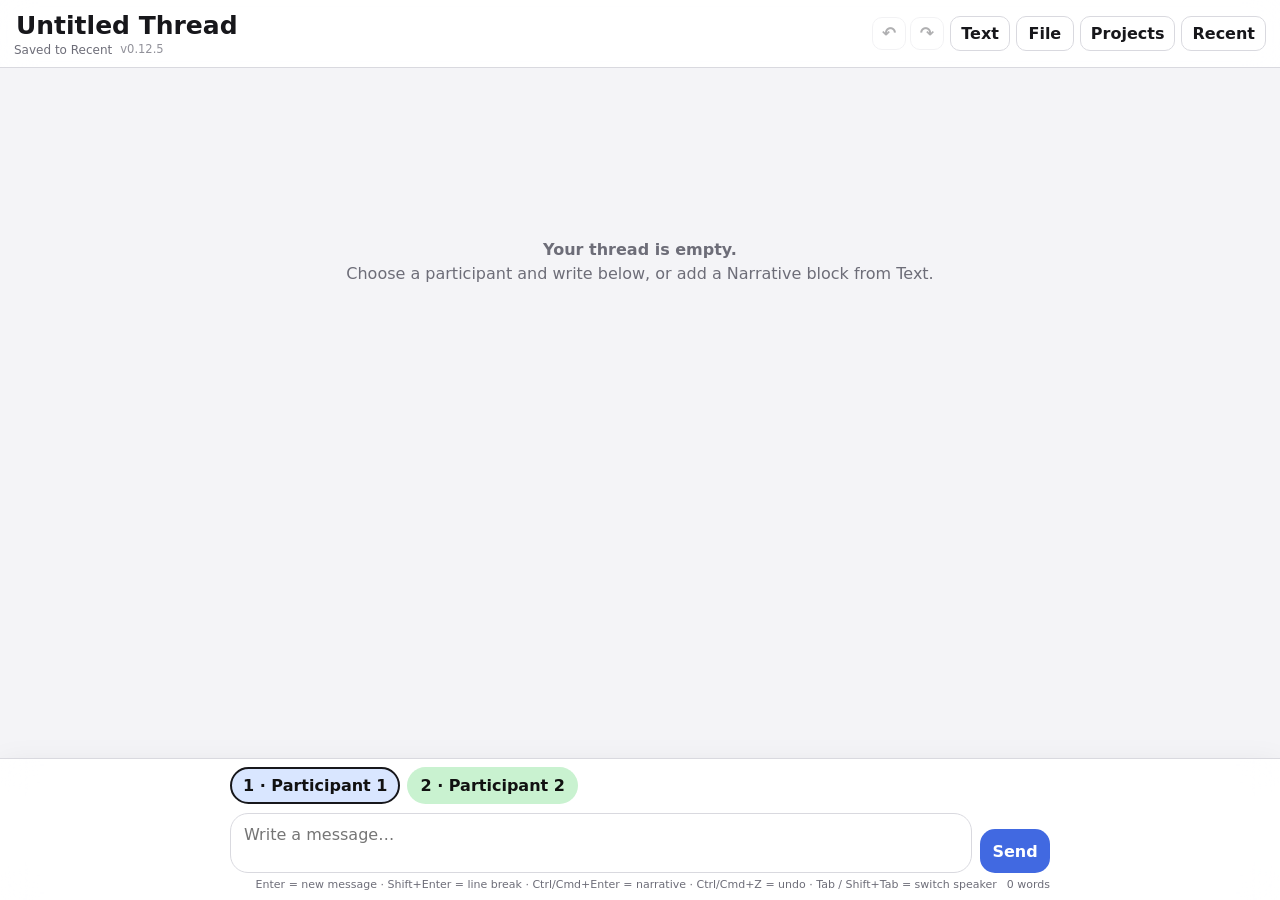
==== index.html @ e6eb302f "Add files via upload" ====
<!doctype html>
<html lang="en">
<head>
  <meta charset="utf-8" />
  <meta name="viewport" content="width=device-width, initial-scale=1, viewport-fit=cover" />
  <meta name="theme-color" content="#f4f4f7" />
  <title>ThreadWriter v0.12.5</title>
  <link rel="manifest" href="manifest.webmanifest?v=0.12.5" />
  <link rel="icon" href="icon.svg?v=0.12.5" type="image/svg+xml" />
  <link rel="stylesheet" href="styles.css?v=0.12.5" />
</head>
<body>
  <div class="app-shell">
    <header class="topbar">
      <div class="title-wrap">
        <input id="docTitle" class="doc-title" value="Untitled Thread" aria-label="Document title" />
        <div class="status-line"><div id="saveStatus" class="save-status">Saved to Recent</div><button id="projectContext" class="project-context" type="button" hidden></button><div id="runtimeVersion" class="runtime-version">runtime loading…</div></div>
      </div>
      <div class="toolbar no-print">
        <div class="editor-history-controls" aria-label="Edit history">
          <button id="undoBtn" class="editor-history-button" type="button" aria-label="Undo" title="Nothing to undo" disabled>↶</button>
          <button id="redoBtn" class="editor-history-button" type="button" aria-label="Redo" title="Nothing to redo" disabled>↷</button>
        </div>
        <div class="top-menu-host">
          <button id="textMenuBtn" class="top-menu-button" type="button" aria-haspopup="true" aria-expanded="false">Text</button>
          <div id="textMenu" class="top-menu" hidden>
            <button id="participantsBtn" type="button">Participants</button>
            <button id="headerBtn" type="button">Header</button>
            <button id="narrativeBtn" type="button">Narrative block…</button>
            <label class="top-menu-field">
              <span>Conversation style</span>
              <select id="conversationStyle" aria-label="Conversation style">
                <option value="chat">Mobile Chat</option>
                <option value="transcript">Transcript</option>
                <option value="theater">Theater Draft</option>
                <option value="screen">Screen Draft</option>
              </select>
            </label>
            <label class="top-menu-field">
              <span>Conversation width</span>
              <select id="conversationWidth" aria-label="Conversation width">
                <option value="wide">Wide</option>
                <option value="tablet">Tablet</option>
                <option value="phone">Phone</option>
              </select>
            </label>
            <button id="chatAppearanceBtn" type="button">Avatars &amp; bubble tails…</button>
            <button id="backgroundBtn" type="button">Conversation background…</button>
            <button id="conversationPresetsBtn" type="button">Conversation presets…</button>
            <button id="findBtn" type="button">Find &amp; Replace</button>
          </div>
        </div>

        <div class="top-menu-host">
          <button id="fileMenuBtn" class="top-menu-button" type="button" aria-haspopup="true" aria-expanded="false">File</button>
          <div id="fileMenu" class="top-menu" hidden>
            <button id="newBtn" type="button">New</button>
            <button id="importBtn" type="button">Open…</button>
            <button id="migrationImportBtn" type="button">Import…</button>
            <button id="saveAsBtn" type="button">Save As…</button>
            <button id="historyBtn" type="button">Version History…</button>
            <button id="exportMenuBtn" type="button" class="submenu-toggle" aria-expanded="false">Export <span aria-hidden="true">›</span></button>
            <div id="exportMenu" class="export-submenu" hidden>
              <button id="exportDocxBtn" type="button">DOCX…</button>
              <button id="exportTxtBtn" type="button">TXT</button>
              <button id="exportHtmlBtn" type="button">HTML</button>
              <button id="exportImageBtn" type="button">Image…</button>
              <button id="printBtn" type="button">PDF / Print</button>
            </div>
          </div>
        </div>

        <button id="projectsBtn" class="top-menu-button" type="button" title="Organize conversations into projects">Projects</button>
        <button id="recentBtn" class="top-menu-button" type="button" title="Open a recently saved local thread">Recent</button>
        <input id="fileInput" type="file" accept="application/json,.threadwriter,.json" hidden />
        <input id="migrationFileInput" type="file" accept="text/plain,.txt,application/vnd.openxmlformats-officedocument.wordprocessingml.document,.docx" hidden />
        <input id="imageInput" type="file" accept="image/*" hidden />
        <input id="linkPreviewImageInput" type="file" accept="image/*" hidden />
        <input id="avatarImageInput" type="file" accept="image/*" hidden />
      </div>
    </header>

    <div id="conversationCanvas" class="conversation-canvas">
      <main id="thread" class="thread" aria-live="polite"></main>
    </div>

    <footer class="composer-panel no-print">
      <div class="speaker-row">
        <div id="speakerStrip" class="speaker-strip" aria-label="Participants"></div>
        <button id="quickNarrativeBtn" class="quick-narrative-btn" type="button" aria-label="Add narrative block">Narrative</button>
      </div>
      <div class="composer-row">
        <textarea id="composer" rows="2" placeholder="Write a message…" aria-label="Message composer"></textarea>
        <button id="sendBtn" class="send-btn" aria-label="Add message">Send</button>
      </div>
      <div class="composer-meta">
        <div class="shortcut-hint">Enter = new message · Shift+Enter = line break · Ctrl/Cmd+Enter = narrative · Ctrl/Cmd+Z = undo · Tab / Shift+Tab = switch speaker</div>
        <div id="wordCount" class="word-count" title="Counts committed message, narrative, image-caption, and link-preview title/description text; headers, timestamps, annotations, alt text, source labels, and URLs are excluded">0 words</div>
      </div>
    </footer>
  </div>

  <dialog id="migrationImportDialog">
    <div class="dialog-card migration-import-dialog-card">
      <div class="dialog-head">
        <h2>Import conversation</h2>
        <button type="button" id="closeMigrationImportDialogBtn" class="icon-btn" aria-label="Close">×</button>
      </div>
      <div class="migration-import-body">
        <p class="dialog-copy">Bring structured TXT or DOCX dialogue into a new ThreadWriter conversation. ThreadWriter preserves the words first and asks before committing its interpretation.</p>
        <div id="migrationSourceSummary" class="migration-source-summary"></div>
        <div class="migration-import-grid">
          <label>
            <span>Interpret as</span>
            <select id="migrationImportMethod">
              <option value="auto">Auto detect</option>
              <option value="speaker">Speaker labels (NAME: dialogue)</option>
              <option value="drama">Drama script (standalone speaker cues)</option>
              <option value="alignment">Left / right DOCX alignment</option>
              <option value="plain">Plain blocks → Narrative</option>
            </select>
          </label>
        </div>
        <div id="migrationMethodNote" class="migration-method-note"></div>
        <div id="migrationSpeakerOptions" class="migration-options" hidden>
          <div class="migration-section-head"><strong>Detected speakers</strong><span>Rename them before import if needed.</span></div>
          <div id="migrationSpeakerMap" class="migration-speaker-map"></div>
        </div>
        <div id="migrationAlignmentOptions" class="migration-options" hidden>
          <div class="migration-section-head"><strong>Left / right speakers</strong><span>ThreadWriter uses paragraph alignment, not page position.</span></div>
          <div class="migration-name-grid">
            <label><span>Left speaker</span><input id="migrationLeftName" type="text" maxlength="40" value="Left Speaker" /></label>
            <label><span>Right speaker</span><input id="migrationRightName" type="text" maxlength="40" value="Right Speaker" /></label>
            <label><span>Unaligned paragraphs</span><select id="migrationUnalignedMode"><option value="narrative">Narrative blocks</option><option value="left">Left speaker</option></select></label>
          </div>
        </div>
        <div id="migrationWarnings" class="migration-warnings" hidden></div>
        <div class="migration-preview-head"><strong>Preview</strong><span id="migrationImportSummary"></span></div>
        <div id="migrationPreview" class="migration-preview" aria-live="polite"></div>
      </div>
      <div class="dialog-actions migration-actions">
        <button type="button" id="cancelMigrationImportBtn">Cancel</button>
        <button type="button" id="commitMigrationImportBtn" class="primary-action">Import as new conversation</button>
      </div>
    </div>
  </dialog>

  <dialog id="participantsDialog">
    <form method="dialog" class="dialog-card" id="participantsForm">
      <div class="dialog-head">
        <h2>Participants</h2>
        <button value="cancel" class="icon-btn" aria-label="Close">×</button>
      </div>
      <p class="dialog-copy">Set names, message colors, and optional avatar sources. Avatar frequency, placement, shape, size, and bubble tails live under Text → Avatars &amp; bubble tails.</p>
      <div id="participantsEditor" class="participants-editor"></div>
      <div class="dialog-actions">
        <button type="button" id="addParticipantBtn">Add participant</button>
        <button value="save" id="saveParticipantsBtn">Done</button>
      </div>
    </form>
  </dialog>

  <dialog id="chatAppearanceDialog">
    <div class="dialog-card chat-appearance-dialog-card">
      <div class="dialog-head">
        <h2>Avatars &amp; bubble tails</h2>
        <button type="button" id="closeChatAppearanceDialogBtn" class="icon-btn" aria-label="Close">×</button>
      </div>
      <p class="dialog-copy">Mobile Chat presentation only. Avatars mark the beginning of speaker bursts; Narrative blocks always break a burst.</p>
      <div class="chat-appearance-grid">
        <label>
          <span>Avatar frequency</span>
          <select id="avatarMode">
            <option value="off">Off</option>
            <option value="initial">Initial avatars · first burst per participant</option>
            <option value="persistent">Persistent avatars · every burst</option>
          </select>
        </label>
        <label>
          <span>Avatar placement</span>
          <select id="avatarPlacement">
            <option value="alongside">Alongside messages</option>
            <option value="above">Above messages</option>
          </select>
        </label>
        <label>
          <span>Avatar shape</span>
          <select id="avatarShape">
            <option value="circle">Circle</option>
            <option value="square">Square</option>
          </select>
        </label>
        <label>
          <span>Avatar size</span>
          <select id="avatarSize">
            <option value="small">Small</option>
            <option value="large">Medium</option>
            <option value="xlarge">Large · above only</option>
          </select>
        </label>
      </div>
      <label class="background-contrast-option chat-tail-option">
        <input id="bubbleTailsInput" type="checkbox" />
        <span><strong>Bubble tails</strong><small>Show a tail only on a single-message burst or the final message of a multi-message burst.</small></span>
      </label>
      <div class="chat-appearance-preview" aria-hidden="true">
        <div class="chat-preview-avatar">TW</div>
        <div class="chat-preview-bubbles"><span></span><span class="with-tail"></span></div>
      </div>
      <div class="dialog-actions">
        <button type="button" id="resetChatAppearanceBtn">Defaults</button>
        <button type="button" id="saveChatAppearanceBtn" class="primary-action">Save</button>
      </div>
    </div>
  </dialog>

  <dialog id="docxDialog">
    <div class="dialog-card">
      <div class="dialog-head">
        <h2>Export DOCX</h2>
        <button type="button" id="closeDocxDialogBtn" class="icon-btn" aria-label="Close">×</button>
      </div>
      <p class="dialog-copy">Choose whether this copy should favor maximum portability or preserve the visual rhythm of the thread.</p>
      <div class="docx-options">
        <button type="button" id="portableDocxBtn" class="docx-option">
          <strong>Portable DOCX</strong>
          <span>Plain speaker-and-dialogue paragraphs. Best for moving the draft into another word processor.</span>
        </button>
        <button type="button" id="richDocxBtn" class="docx-option primary-option">
          <strong>Rich DOCX</strong>
          <span>Preserves speaker grouping, participant colors, and left/right message layout with editable Word tables.</span>
        </button>
      </div>
    </div>
  </dialog>


  <dialog id="imageExportDialog">
    <div class="dialog-card image-export-dialog-card">
      <div class="dialog-head">
        <h2>Export image</h2>
        <button type="button" id="closeImageExportDialogBtn" class="icon-btn" aria-label="Close">×</button>
      </div>
      <p class="dialog-copy">Create screen, high-resolution, or print-ready conversation graphics. Long exports can split at message and narrative boundaries instead of cutting through content.</p>
      <div class="image-export-grid">
        <label>
          <span>Format</span>
          <select id="imageExportFormat">
            <option value="png">PNG</option>
            <option value="jpeg">JPEG</option>
            <option value="tiff">TIFF</option>
          </select>
        </label>
        <label>
          <span>Size</span>
          <select id="imageExportSizeMode">
            <option value="screen">Screen · 1080 px wide</option>
            <option value="high">High resolution · 2160 px wide</option>
            <option value="print">Print</option>
            <option value="custom">Custom pixel width</option>
          </select>
        </label>
        <label id="imageExportPrintWidthField" hidden>
          <span>Print width (inches)</span>
          <input id="imageExportPrintWidth" type="number" min="1" max="20" step="0.25" value="5" />
        </label>
        <label id="imageExportDpiField" hidden>
          <span>Resolution</span>
          <select id="imageExportDpi">
            <option value="300">300 DPI</option>
            <option value="600">600 DPI</option>
          </select>
        </label>
        <label id="imageExportCustomWidthField" hidden>
          <span>Width (pixels)</span>
          <input id="imageExportCustomWidth" type="number" min="360" max="4800" step="1" value="1080" />
        </label>
        <label>
          <span>Color</span>
          <select id="imageExportColorMode">
            <option value="color">Color</option>
            <option value="grayscale">Grayscale</option>
          </select>
        </label>
      </div>
      <label class="image-export-split-option">
        <input id="imageExportSplit" type="checkbox" checked />
        <span><strong>Split long exports automatically</strong><small>Keeps messages and narrative blocks together when possible and stays under browser-safe image dimensions.</small></span>
      </label>
      <div id="imageExportSummary" class="image-export-summary"></div>
      <div class="timestamp-actions">
        <span></span>
        <div class="timestamp-actions-right">
          <button type="button" id="runImageExportBtn" class="primary-action">Export</button>
        </div>
      </div>
    </div>
  </dialog>

  <dialog id="timestampDialog">
    <div class="dialog-card">
      <div class="dialog-head">
        <h2>Message timestamp</h2>
        <button type="button" id="closeTimestampDialogBtn" class="icon-btn" aria-label="Close">×</button>
      </div>
      <p class="dialog-copy">Add any time marker you want to this message. It can be a clock time, a date, or something story-like such as “two hours later.” Leave it blank to remove the timestamp.</p>
      <label class="timestamp-field-label" for="timestampInput">Timestamp</label>
      <input id="timestampInput" class="timestamp-input" type="text" maxlength="80" placeholder="e.g. 11:42 PM · Tuesday 8:16 AM · two hours later" />
      <div class="timestamp-actions">
        <button type="button" id="useMessageTimeBtn">Use message time</button>
        <div class="timestamp-actions-right">
          <button type="button" id="removeTimestampBtn">Remove</button>
          <button type="button" id="saveTimestampBtn" class="primary-action">Save</button>
        </div>
      </div>
    </div>
  </dialog>

  <dialog id="annotationDialog">
    <div class="dialog-card">
      <div class="dialog-head">
        <h2>Message annotation</h2>
        <button type="button" id="closeAnnotationDialogBtn" class="icon-btn" aria-label="Close">×</button>
      </div>
      <p class="dialog-copy">Optional text that travels with this message without becoming part of the bubble. Use it for an action, stage direction, read receipt, reaction, metric, or other note.</p>
      <label class="timestamp-field-label" for="annotationInput">Annotation</label>
      <textarea id="annotationInput" class="header-input" rows="4" maxlength="1200" placeholder="e.g. *Mara stares at the typing indicator.* · Read by 7 people"></textarea>
      <div class="timestamp-actions">
        <button type="button" id="removeAnnotationBtn">Remove annotation</button>
        <div class="timestamp-actions-right">
          <button type="button" id="saveAnnotationBtn" class="primary-action">Save</button>
        </div>
      </div>
    </div>
  </dialog>

  <dialog id="narrativeDialog">
    <div class="dialog-card">
      <div class="dialog-head">
        <h2>Narrative / system block</h2>
        <button type="button" id="closeNarrativeDialogBtn" class="icon-btn" aria-label="Close">×</button>
      </div>
      <p class="dialog-copy">An unassigned block between messages. Use it for narration, stage directions, scene context, time jumps, or system notices.</p>
      <label class="timestamp-field-label" for="narrativeInput">Text</label>
      <textarea id="narrativeInput" class="header-input" rows="5" maxlength="4000" placeholder="e.g. Three hours later…"></textarea>
      <label class="timestamp-field-label" for="narrativeStyle">Appearance</label>
      <select id="narrativeStyle" class="header-font-select">
        <option value="narrative">Narrative / stage direction · serif italic</option>
        <option value="system">System / interface · sans serif</option>
      </select>
      <div class="timestamp-actions">
        <button type="button" id="removeNarrativeBtn">Delete block</button>
        <div class="timestamp-actions-right">
          <button type="button" id="saveNarrativeBtn" class="primary-action">Save</button>
        </div>
      </div>
    </div>
  </dialog>

  <dialog id="imageDetailsDialog">
    <div class="dialog-card">
      <div class="dialog-head">
        <h2>Image caption &amp; alt text</h2>
        <button type="button" id="closeImageDetailsDialogBtn" class="icon-btn" aria-label="Close">×</button>
      </div>
      <p class="dialog-copy">Add optional publishing metadata to the attached image. The caption appears beneath the image and counts toward the thread word count. Alt text is used for accessibility and is not displayed in the thread.</p>
      <div id="imageDetailsName" class="image-details-name"></div>
      <label class="timestamp-field-label" for="imageCaptionInput">Caption</label>
      <textarea id="imageCaptionInput" class="header-input" rows="3" maxlength="1200" placeholder="e.g. Mara at the station just before midnight."></textarea>
      <label class="timestamp-field-label" for="imageAltInput">Alt text</label>
      <textarea id="imageAltInput" class="header-input" rows="4" maxlength="1200" placeholder="Describe the important visual information for someone who cannot see the image."></textarea>
      <div class="timestamp-actions">
        <span></span>
        <div class="timestamp-actions-right">
          <button type="button" id="saveImageDetailsBtn" class="primary-action">Save</button>
        </div>
      </div>
    </div>
  </dialog>

  <dialog id="linkPreviewDialog">
    <div class="dialog-card link-preview-dialog-card">
      <div class="dialog-head">
        <h2>Faux link preview</h2>
        <button type="button" id="closeLinkPreviewDialogBtn" class="icon-btn" aria-label="Close">×</button>
      </div>
      <p class="dialog-copy">Create a fictional or manually authored link card. ThreadWriter does not contact the website or scrape live metadata.</p>
      <div class="link-preview-form">
        <label><span>Site / source</span><input id="linkPreviewSiteInput" type="text" maxlength="100" placeholder="e.g. Cascadia Times" /></label>
        <label><span>Title</span><input id="linkPreviewTitleInput" type="text" maxlength="300" placeholder="e.g. Local tech founder vanishes from gala" /></label>
        <label><span>Description</span><textarea id="linkPreviewDescriptionInput" rows="4" maxlength="1200" placeholder="Optional one- or two-sentence summary."></textarea></label>
        <label><span>Display URL / domain</span><input id="linkPreviewUrlInput" type="text" maxlength="300" placeholder="e.g. cascadiatimes.example/technology" /></label>
      </div>
      <div class="link-preview-thumbnail-controls">
        <div>
          <strong>Thumbnail</strong>
          <div id="linkPreviewThumbnailStatus" class="image-details-name">No thumbnail</div>
        </div>
        <div class="timestamp-actions-right">
          <button type="button" id="chooseLinkPreviewThumbnailBtn">Choose image…</button>
          <button type="button" id="removeLinkPreviewThumbnailBtn">Remove image</button>
        </div>
      </div>
      <div class="timestamp-actions">
        <button type="button" id="removeLinkPreviewBtn" class="danger-button">Remove preview</button>
        <div class="timestamp-actions-right">
          <button type="button" id="saveLinkPreviewBtn" class="primary-action">Save</button>
        </div>
      </div>
    </div>
  </dialog>

  <dialog id="headerDialog">
    <div class="dialog-card">
      <div class="dialog-head">
        <h2>Scene header</h2>
        <button type="button" id="closeHeaderDialogBtn" class="icon-btn" aria-label="Close">×</button>
      </div>
      <p class="dialog-copy">Optional centered text above the conversation. Use it for a scene title, chapter, date or time, group name, or short interstitial.</p>
      <label class="timestamp-field-label" for="headerInput">Header text</label>
      <textarea id="headerInput" class="header-input" rows="3" maxlength="240" placeholder="e.g. Scene 4 · Friday, 11:32 PM · Group Chat · Three days later"></textarea>
      <label class="timestamp-field-label" for="headerFont">Header font</label>
      <select id="headerFont" class="header-font-select">
        <option value="rounded">Rounded</option>
        <option value="sans">Sans</option>
        <option value="serif">Serif</option>
        <option value="mono">Mono</option>
      </select>
      <div class="timestamp-actions">
        <button type="button" id="removeHeaderBtn">Remove header</button>
        <div class="timestamp-actions-right">
          <button type="button" id="saveHeaderBtn" class="primary-action">Save</button>
        </div>
      </div>
    </div>
  </dialog>

  <dialog id="backgroundDialog">
    <div class="dialog-card background-dialog-card">
      <div class="dialog-head">
        <h2>Conversation background</h2>
        <button type="button" id="closeBackgroundDialogBtn" class="icon-btn" aria-label="Close">×</button>
      </div>
      <p class="dialog-copy">Choose the canvas behind the conversation. Custom backgrounds are used in the editor, HTML, and image exports; PDF/Print remains paper-white.</p>
      <div class="background-grid">
        <label>
          <span>Background</span>
          <select id="backgroundMode">
            <option value="default">Style default</option>
            <option value="solid">Solid color</option>
            <option value="gradient">Gradient</option>
          </select>
        </label>
        <label id="backgroundSolidField">
          <span>Color</span>
          <input id="backgroundSolidColor" type="color" value="#f4f4f7" />
        </label>
        <label id="backgroundColorCountField">
          <span>Gradient colors</span>
          <select id="backgroundColorCount">
            <option value="2">2 colors</option>
            <option value="3">3 colors</option>
            <option value="4">4 colors</option>
          </select>
        </label>
        <label id="backgroundDirectionField">
          <span>Direction</span>
          <select id="backgroundDirection">
            <option value="vertical">Vertical</option>
            <option value="horizontal">Horizontal</option>
            <option value="diag-right">Diagonal ↘</option>
            <option value="diag-left">Diagonal ↙</option>
          </select>
        </label>
      </div>
      <div class="background-presets" aria-labelledby="backgroundPresetsLabel">
        <div class="background-section-head">
          <span id="backgroundPresetsLabel">Quick presets</span>
          <span class="background-section-note">Starting points, fully editable</span>
        </div>
        <div id="backgroundPresetGrid" class="background-preset-grid">
          <button type="button" class="background-preset" data-background-preset="spectrum"><span class="preset-swatch preset-spectrum"></span><span>Spectrum</span></button>
          <button type="button" class="background-preset" data-background-preset="steel"><span class="preset-swatch preset-steel"></span><span>Steel</span></button>
          <button type="button" class="background-preset" data-background-preset="terminal"><span class="preset-swatch preset-terminal"></span><span>Terminal</span></button>
          <button type="button" class="background-preset" data-background-preset="ocean"><span class="preset-swatch preset-ocean"></span><span>Ocean</span></button>
          <button type="button" class="background-preset" data-background-preset="sunset"><span class="preset-swatch preset-sunset"></span><span>Sunset</span></button>
          <button type="button" class="background-preset" data-background-preset="twilight"><span class="preset-swatch preset-twilight"></span><span>Twilight</span></button>
          <button type="button" class="background-preset" data-background-preset="paper"><span class="preset-swatch preset-paper"></span><span>Paper</span></button>
          <button type="button" class="background-preset" data-background-preset="midnight"><span class="preset-swatch preset-midnight"></span><span>Midnight</span></button>
        </div>
      </div>
      <div id="backgroundColors" class="background-colors" aria-label="Gradient colors">
        <div class="background-color-stop" data-background-stop="0"><span class="stop-number">1</span><input id="backgroundColor1" type="color" value="#f4f4f7" aria-label="Gradient color 1" /><div class="stop-move"><button type="button" class="stop-move-btn" data-stop-move="left" aria-label="Move color 1 earlier">←</button><button type="button" class="stop-move-btn" data-stop-move="right" aria-label="Move color 1 later">→</button></div></div>
        <div class="background-color-stop" data-background-stop="1"><span class="stop-number">2</span><input id="backgroundColor2" type="color" value="#d9e6ff" aria-label="Gradient color 2" /><div class="stop-move"><button type="button" class="stop-move-btn" data-stop-move="left" aria-label="Move color 2 earlier">←</button><button type="button" class="stop-move-btn" data-stop-move="right" aria-label="Move color 2 later">→</button></div></div>
        <div class="background-color-stop" data-background-stop="2"><span class="stop-number">3</span><input id="backgroundColor3" type="color" value="#c9f2d0" aria-label="Gradient color 3" /><div class="stop-move"><button type="button" class="stop-move-btn" data-stop-move="left" aria-label="Move color 3 earlier">←</button><button type="button" class="stop-move-btn" data-stop-move="right" aria-label="Move color 3 later">→</button></div></div>
        <div class="background-color-stop" data-background-stop="3"><span class="stop-number">4</span><input id="backgroundColor4" type="color" value="#f6d6ff" aria-label="Gradient color 4" /><div class="stop-move"><button type="button" class="stop-move-btn" data-stop-move="left" aria-label="Move color 4 earlier">←</button><button type="button" class="stop-move-btn" data-stop-move="right" aria-label="Move color 4 later">→</button></div></div>
      </div>
      <div id="backgroundGradientTools" class="background-gradient-tools">
        <button type="button" id="flipGradientBtn">Flip gradient</button>
      </div>
      <label class="background-contrast-option">
        <input id="highContrastLabelsInput" type="checkbox" />
        <span><strong>High contrast speaker labels</strong><small>Adds a dark backing and light text so speaker names stay readable over custom backgrounds.</small></span>
      </label>
      <div id="backgroundPreview" class="background-preview" aria-label="Background preview"><span id="backgroundPreviewLabel" class="background-preview-label">Speaker label</span></div>
      <div class="dialog-actions background-actions">
        <button type="button" id="resetBackgroundBtn">Style default</button>
        <button type="button" id="saveBackgroundBtn" class="primary-action">Save</button>
      </div>
    </div>
  </dialog>

  <dialog id="conversationPresetsDialog">
    <div class="dialog-card conversation-presets-dialog-card">
      <div class="dialog-head">
        <h2>Conversation presets</h2>
        <button type="button" id="closeConversationPresetsDialogBtn" class="icon-btn" aria-label="Close">×</button>
      </div>
      <p class="dialog-copy">Save reusable conversation setups across projects. Presets include Conversation Style, participants, bubble colors and sides, avatar sources and chat appearance, conversation background, and High Contrast Labels. Scene headers and messages are never included.</p>
      <div class="conversation-preset-save-row">
        <input id="conversationPresetNameInput" type="text" maxlength="80" placeholder="e.g. Collodi CHIRP" aria-label="Preset name" />
        <button type="button" id="saveConversationPresetBtn" class="primary-action">Save current</button>
      </div>
      <div id="conversationPresetStatus" class="conversation-preset-status" aria-live="polite"></div>
      <div id="conversationPresetList" class="conversation-preset-list"></div>
    </div>
  </dialog>

  <dialog id="findDialog">
    <div class="dialog-card">
      <div class="dialog-head">
        <h2>Find &amp; Replace</h2>
        <button type="button" id="closeFindDialogBtn" class="icon-btn" aria-label="Close">×</button>
      </div>
      <p class="dialog-copy">Searches message, narrative, annotation, image-caption, alt-text, and link-preview content. Participant names can be changed globally from Participants.</p>
      <div class="find-grid">
        <label>
          <span>Find</span>
          <input id="findInput" type="text" autocomplete="off" />
        </label>
        <label>
          <span>Replace with</span>
          <input id="replaceInput" type="text" autocomplete="off" />
        </label>
      </div>
      <div class="find-options">
        <label><input id="caseSensitiveFind" type="checkbox" /> Case sensitive</label>
        <span id="findStatus" class="find-status">Enter text to search.</span>
      </div>
      <div class="find-actions">
        <div>
          <button type="button" id="findPrevBtn">Previous</button>
          <button type="button" id="findNextBtn">Next</button>
        </div>
        <div>
          <button type="button" id="replaceCurrentBtn">Replace</button>
          <button type="button" id="replaceAllBtn" class="primary-action">Replace all</button>
        </div>
      </div>
    </div>
  </dialog>


  <dialog id="historyDialog">
    <div class="dialog-card history-dialog-card">
      <div class="dialog-head">
        <h2>Version history</h2>
        <button type="button" id="closeHistoryDialogBtn" class="icon-btn" aria-label="Close">×</button>
      </div>
      <p class="dialog-copy">ThreadWriter keeps up to 6 lightweight snapshots for this conversation in this browser. Automatic snapshots are spaced out while you work, and session checkpoints are added when you leave a thread. Local history is recovery help, not an external backup.</p>
      <div class="history-actions"><button type="button" id="createSnapshotBtn" class="primary-action">Create snapshot now</button></div>
      <div id="historyList" class="history-list"></div>
    </div>
  </dialog>

  <dialog id="recentDialog">
    <div class="dialog-card recent-dialog-card">
      <div class="dialog-head">
        <h2>Recent conversations</h2>
        <button type="button" id="closeRecentDialogBtn" class="icon-btn" aria-label="Close">×</button>
      </div>
      <p class="dialog-copy">Threads are saved separately in this browser. Starting a new thread no longer overwrites the one you were working on.</p>
      <div id="recentList" class="recent-list"></div>
    </div>
  </dialog>


  <dialog id="projectsDialog">
    <div class="dialog-card projects-dialog-card">
      <div class="dialog-head">
        <h2>Projects</h2>
        <button type="button" id="closeProjectsDialogBtn" class="icon-btn" aria-label="Close">×</button>
      </div>
      <p class="dialog-copy">Group related ThreadWriter conversations into one local project. Scenes remain ordinary conversations and can still be opened from Recent.</p>
      <div class="projects-layout">
        <aside class="project-sidebar">
          <div class="project-create-row">
            <input id="newProjectName" type="text" maxlength="80" placeholder="New project name" aria-label="New project name" />
            <button id="createProjectBtn" type="button">Create</button>
          </div>
          <div class="project-library-actions"><button id="restoreProjectBtn" type="button">Restore project backup…</button></div>
          <div id="projectList" class="project-list" aria-label="Projects"></div>
        </aside>
        <section id="projectDetail" class="project-detail">
          <div id="projectEmpty" class="project-empty">Create or select a project to organize scenes.</div>
          <div id="projectDetailContent" hidden>
            <div class="project-detail-head">
              <label class="project-name-field">
                <span>Project name</span>
                <input id="projectNameEditor" type="text" maxlength="80" />
              </label>
              <button id="deleteProjectBtn" type="button" class="danger-button">Delete project</button>
            </div>
            <div class="project-summary-row">
              <div id="projectStats" class="project-stats"></div>
              <div class="project-actions">
                <button id="addCurrentToProjectBtn" type="button">Add current thread</button>
                <button id="newProjectSceneBtn" type="button">New scene</button>
                <button id="backupProjectBtn" type="button">Back up project…</button>
              </div>
            </div>
            <label class="project-search-field">
              <span>Search this project</span>
              <input id="projectSearchInput" type="search" placeholder="Search every scene…" autocomplete="off" />
            </label>
            <div id="projectSearchResults" class="project-search-results" hidden></div>
            <div class="project-scenes-head"><strong>Scenes / conversations</strong><span>Use ↑/↓ to set project order.</span></div>
            <div id="projectSceneList" class="project-scene-list"></div>
          </div>
        </section>
      </div>
    </div>
  </dialog>

  <input id="projectBackupInput" type="file" accept="application/json,.threadwriter-project,.json" hidden />

  <template id="participantEditorTemplate">
    <div class="participant-edit-row">
      <input class="participant-name" maxlength="40" aria-label="Participant name" />
      <select class="participant-side" aria-label="Bubble alignment">
        <option value="left">Left</option>
        <option value="right">Right</option>
      </select>
      <input class="participant-color" type="color" aria-label="Bubble color" />
      <button type="button" class="remove-participant">Remove</button>
      <div class="participant-appearance-row">
        <div class="participant-bubble-swatches" aria-label="Quick bubble colors">
          <span>Bubble</span>
          <button type="button" class="participant-swatch" data-bubble-color="#e5e5ea" style="--swatch:#e5e5ea" title="Neutral gray" aria-label="Neutral gray bubble"></button>
          <button type="button" class="participant-swatch" data-bubble-color="#218aff" style="--swatch:#218aff" title="Bright blue" aria-label="Bright blue bubble"></button>
          <button type="button" class="participant-swatch" data-bubble-color="#34c759" style="--swatch:#34c759" title="Message green" aria-label="Message green bubble"></button>
          <button type="button" class="participant-swatch" data-bubble-color="#d9e6ff" style="--swatch:#d9e6ff" title="Soft blue" aria-label="Soft blue bubble"></button>
          <button type="button" class="participant-swatch" data-bubble-color="#c9f2d0" style="--swatch:#c9f2d0" title="Soft green" aria-label="Soft green bubble"></button>
          <button type="button" class="participant-swatch" data-bubble-color="#ff453a" style="--swatch:#ff453a" title="Signal red" aria-label="Signal red bubble"></button>
          <button type="button" class="participant-swatch" data-bubble-color="#101412" style="--swatch:#101412" title="Terminal black" aria-label="Terminal black bubble"></button>
        </div>
        <label class="participant-text-setting">
          <span>Bubble text</span>
          <select class="participant-text-mode" aria-label="Bubble text color mode">
            <option value="auto">Auto contrast</option>
            <option value="black">Black</option>
            <option value="white">White</option>
            <option value="custom">Custom</option>
          </select>
        </label>
        <input class="participant-text-color" type="color" value="#ff2d55" aria-label="Custom bubble text color" />
      </div>
      <div class="participant-avatar-row">
        <div class="participant-avatar-preview" aria-hidden="true"></div>
        <label class="participant-avatar-setting">
          <span>Avatar</span>
          <select class="participant-avatar-type" aria-label="Avatar type">
            <option value="none">None</option>
            <option value="image">Image</option>
            <option value="initials">Initials</option>
            <option value="emoji">Emoji</option>
          </select>
        </label>
        <label class="participant-avatar-color-tools" hidden>
          <span>Avatar color</span>
          <input class="participant-avatar-color" type="color" value="#e5e5ea" aria-label="Avatar background color" />
        </label>
        <div class="participant-avatar-image-tools" hidden>
          <button type="button" class="participant-avatar-image-choose">Choose image…</button>
          <button type="button" class="participant-avatar-image-clear">Clear</button>
        </div>
        <label class="participant-avatar-initials-tools" hidden>
          <span>Letters</span>
          <input class="participant-avatar-initials" type="text" maxlength="2" inputmode="text" aria-label="Avatar initials" />
        </label>
        <div class="participant-avatar-emoji-tools" hidden>
          <label><span>Emoji</span><input class="participant-avatar-emoji" type="text" maxlength="16" aria-label="Avatar emoji" /></label>
          <button type="button" class="participant-avatar-emoji-picker-btn">Pick…</button>
          <label class="participant-avatar-emoji-bg"><input class="participant-avatar-emoji-background" type="checkbox" checked /> Color background</label>
        </div>
        <div class="participant-emoji-picker" hidden>
          <input class="participant-emoji-search" type="search" placeholder="Search emoji" aria-label="Search emoji" />
          <div class="participant-emoji-grid" role="listbox" aria-label="Emoji choices"></div>
        </div>
      </div>
    </div>
  </template>

  <script src="app.js?v=0.12.5"></script>
</body>
</html>
---- styles.css ----
:root {
  color-scheme: light dark;
  --bg: #f4f4f7;
  --panel: rgba(255,255,255,.92);
  --text: #17171b;
  --muted: #6d6d78;
  --border: #d9d9df;
  --field: #fff;
  --bubble-text: #151518;
  --shadow: 0 8px 30px rgba(0,0,0,.08);
}

@media (prefers-color-scheme: dark) {
  :root {
    --bg: #101014;
    --panel: rgba(26,26,31,.94);
    --text: #f4f4f5;
    --muted: #a2a2ae;
    --border: #3a3a43;
    --field: #1b1b21;
    --bubble-text: #111116;
    --shadow: 0 8px 30px rgba(0,0,0,.35);
  }
}

* { box-sizing: border-box; }
html, body { height: 100%; }
body {
  margin: 0;
  font-family: ui-rounded, "SF Pro Rounded", "Segoe UI", system-ui, -apple-system, sans-serif;
  background: var(--bg);
  color: var(--text);
}
button, input, textarea, select { font: inherit; }
button { cursor: pointer; }
.sr-only {
  position: absolute;
  width: 1px; height: 1px;
  padding: 0; margin: -1px;
  overflow: hidden; clip: rect(0,0,0,0);
  white-space: nowrap; border: 0;
}

.app-shell {
  min-height: 100dvh;
  display: grid;
  grid-template-rows: auto 1fr auto;
}

.topbar {
  position: sticky;
  top: 0;
  z-index: 5;
  display: flex;
  gap: 12px;
  align-items: center;
  justify-content: space-between;
  padding: max(10px, env(safe-area-inset-top)) 14px 10px;
  background: var(--panel);
  backdrop-filter: blur(16px);
  border-bottom: 1px solid var(--border);
}
.title-wrap { min-width: 180px; flex: 1 1 auto; }
.doc-title {
  width: min(56vw, 520px);
  border: 0;
  background: transparent;
  color: var(--text);
  font-size: clamp(18px, 3vw, 25px);
  font-weight: 760;
  outline: none;
}
.save-status { font-size: 12px; color: var(--muted); margin-top: 2px; }
.status-line { display: flex; align-items: center; gap: .5rem; flex-wrap: wrap; }
.runtime-version { font-size: .72rem; color: var(--muted); opacity: .75; }
.project-context {
  border: 0;
  padding: 0;
  background: transparent;
  color: var(--muted);
  font-size: 12px;
  text-decoration: underline;
  text-decoration-color: color-mix(in srgb, var(--muted) 45%, transparent);
  text-underline-offset: 2px;
}
.project-context:hover, .project-context:focus-visible { color: var(--text); outline: none; }

.toolbar { display: flex; align-items: center; justify-content: flex-end; gap: 6px; flex: 0 0 auto; }
.editor-history-controls { display: flex; align-items: center; gap: 4px; }
.toolbar .editor-history-button {
  min-width: 34px;
  padding: 7px 8px;
  font-size: 17px;
  font-weight: 750;
  line-height: 1;
}
.toolbar .editor-history-button:disabled { opacity: .34; cursor: default; }
.toolbar button, .dialog-actions button, .icon-btn, .remove-participant {
  border: 1px solid var(--border);
  background: var(--field);
  color: var(--text);
  border-radius: 10px;
  padding: 7px 10px;
}
.top-menu-host { position: relative; }
.top-menu-button { min-width: 58px; font-weight: 650; }
.top-menu {
  position: absolute;
  top: calc(100% + 7px);
  right: 0;
  z-index: 40;
  min-width: 190px;
  padding: 6px;
  border: 1px solid var(--border);
  border-radius: 12px;
  background: var(--field);
  box-shadow: var(--shadow);
}
.top-menu-host:first-child .top-menu { left: 0; right: auto; }
.top-menu[hidden], .export-submenu[hidden] { display: none; }
.top-menu > button, .export-submenu > button {
  display: flex;
  align-items: center;
  justify-content: space-between;
  width: 100%;
  min-height: 38px;
  border: 0;
  border-radius: 8px;
  background: transparent;
  color: var(--text);
  padding: 8px 10px;
  text-align: left;
}
.top-menu > button:hover, .top-menu > button:focus-visible,
.export-submenu > button:hover, .export-submenu > button:focus-visible {
  background: color-mix(in srgb, var(--muted) 14%, transparent);
  outline: none;
}
.top-menu-field {
  display: grid;
  gap: 5px;
  padding: 7px 10px 9px;
  color: var(--muted);
  font-size: 11px;
  font-weight: 700;
}
.top-menu-field select {
  width: 100%;
  border: 1px solid var(--border);
  background: var(--field);
  color: var(--text);
  border-radius: 8px;
  padding: 7px 8px;
}
.submenu-toggle span { font-size: 18px; line-height: 1; color: var(--muted); }
.export-submenu {
  margin: 2px 0 4px 10px;
  padding-left: 7px;
  border-left: 2px solid color-mix(in srgb, var(--border) 78%, transparent);
}
.export-submenu > button { min-height: 34px; font-size: 12px; }

.thread {
  width: min(100%, 820px);
  margin: 0 auto;
  padding: 26px 16px 190px;
}
.scene-header {
  max-width: 720px;
  margin: 4px auto 30px;
  padding: 0 16px;
  color: var(--text);
  text-align: center;
  font-size: clamp(17px, 2.7vw, 23px);
  font-weight: 720;
  line-height: 1.3;
  white-space: pre-wrap;
  overflow-wrap: anywhere;
  cursor: pointer;
}
.scene-header.font-sans { font-family: system-ui, -apple-system, "Segoe UI", Arial, sans-serif; }
.scene-header.font-serif { font-family: Georgia, "Times New Roman", serif; font-weight: 650; }
.scene-header.font-mono { font-family: ui-monospace, "SFMono-Regular", Consolas, monospace; font-weight: 650; letter-spacing: .01em; }
.scene-header.font-rounded { font-family: ui-rounded, "SF Pro Rounded", "Segoe UI", system-ui, sans-serif; }
.empty-state {
  color: var(--muted);
  text-align: center;
  padding: 16vh 20px 0;
  line-height: 1.5;
}
.message-row {
  display: flex;
  margin: 11px 0;
}
.message-row.continuation { margin-top: -7px; }
.message-row.left { justify-content: flex-start; }
.message-row.right { justify-content: flex-end; }
.message-card { max-width: min(67%, 610px); }
.message-row.avatar-alongside-burst { align-items: flex-start; gap: 8px; }
.avatar-slot { flex: 0 0 auto; display: flex; align-items: flex-start; justify-content: center; }
.avatar-slot-small { width: 34px; }
.avatar-slot-large { width: 50px; }
.avatar-slot-xlarge { width: 72px; }
.message-row.avatar-alongside-burst.speaker-start .avatar-slot { margin-top: 20px; }
.message-row.avatar-alongside-burst.speaker-start.timestamped .avatar-slot { margin-top: 36px; }
.participant-avatar {
  --avatar-color: #e5e5ea;
  --avatar-text-color: #111116;
  flex: 0 0 auto;
  display: grid;
  place-items: center;
  overflow: hidden;
  background: var(--avatar-color);
  color: var(--avatar-text-color);
  border: 1px solid color-mix(in srgb, var(--border) 68%, transparent);
  font-weight: 800;
  line-height: 1;
  letter-spacing: -.02em;
  box-shadow: 0 1px 2px rgba(0,0,0,.08);
}
.participant-avatar.avatar-small { width: 34px; height: 34px; font-size: 13px; }
.participant-avatar.avatar-large { width: 50px; height: 50px; font-size: 17px; }
.participant-avatar.avatar-xlarge { width: 72px; height: 72px; font-size: 23px; }
.participant-avatar.avatar-circle { border-radius: 50%; }
.participant-avatar.avatar-square { border-radius: 8px; }
.participant-avatar.avatar-emoji { font-family: system-ui, -apple-system, "Segoe UI Emoji", "Apple Color Emoji", sans-serif; font-weight: 400; font-size: 22px; }
.participant-avatar.avatar-emoji.avatar-large { font-size: 31px; }
.participant-avatar.avatar-emoji.avatar-xlarge { font-size: 44px; }
.participant-avatar.avatar-no-background { background: transparent; border-color: transparent; box-shadow: none; }
.participant-avatar img { width: 100%; height: 100%; display: block; object-fit: cover; }
.participant-avatar img[hidden],
.participant-avatar-fallback[hidden] { display: none !important; }
.participant-avatar-fallback { display: grid; place-items: center; width: 100%; height: 100%; }
.avatar-above { margin-bottom: 6px; }
.message-row.left .avatar-above-side { margin-left: 0; margin-right: auto; }
.message-row.right .avatar-above-side { margin-left: auto; margin-right: 0; }
.message-row.avatar-tail-anchor .avatar-slot { align-self: flex-end; margin-top: 0 !important; }
.speaker-label {
  font-size: 12px;
  color: var(--muted);
  margin: 0 10px 4px;
}
.message-row.right .speaker-label { text-align: right; }
.bubble-wrap {
  position: relative;
}
.bubble {
  position: relative;
  z-index: 0;
  padding: 10px 13px;
  border-radius: 18px;
  background: var(--bubble-color, #dfe7ff);
  color: var(--bubble-text-color, var(--bubble-text));
  line-height: 1.42;
  white-space: pre-wrap;
  overflow-wrap: anywhere;
  box-shadow: 0 1px 0 rgba(0,0,0,.05);
}
.message-row.has-tail.left .bubble { border-bottom-left-radius: 10px; }
.message-row.has-tail.right .bubble { border-bottom-right-radius: 10px; }
.message-row.has-tail .bubble::after {
  content: "";
  position: absolute;
  bottom: 1px;
  width: 14px;
  height: 14px;
  background: var(--bubble-color, #dfe7ff);
  z-index: -1;
}
.message-row.has-tail.left .bubble::after {
  left: -5px;
  clip-path: polygon(100% 0, 100% 100%, 0 100%);
}
.message-row.has-tail.right .bubble::after {
  right: -5px;
  clip-path: polygon(0 0, 100% 100%, 0 100%);
}
.bubble[contenteditable="true"] { outline: 2px solid currentColor; outline-offset: 2px; }
.message-timestamp {
  margin: 0 10px 4px;
  color: var(--muted);
  font-size: 10.5px;
  line-height: 1.25;
  letter-spacing: .01em;
}
.message-row.right .message-timestamp { text-align: right; }
.speaker-label + .message-timestamp { margin-top: -1px; }
/* A timestamp is a new beat: give it a little air BEFORE the timestamp/message pair.
   The timestamp itself sits above the bubble, so the conversation can resume tightly below. */
.message-row + .message-row.timestamped { margin-top: 22px; }
.message-row + .message-row.timestamped.continuation { margin-top: 22px; }
.message-row.find-match .bubble { box-shadow: 0 0 0 2px rgba(232, 172, 26, .46), 0 1px 0 rgba(0,0,0,.05); }
.message-row.find-current .bubble { box-shadow: 0 0 0 3px rgba(224, 121, 18, .8), 0 1px 0 rgba(0,0,0,.05); }

.message-actions {
  position: absolute;
  top: 50%;
  transform: translateY(-50%);
  z-index: 3;
  display: flex;
  align-items: center;
  gap: 1px;
}
.message-row.left .message-actions { right: -61px; }
.message-row.right .message-actions { left: -61px; flex-direction: row-reverse; }
.drag-handle {
  width: 28px;
  height: 28px;
  padding: 0;
  border: 0;
  border-radius: 999px;
  background: transparent;
  color: var(--muted);
  font-size: 15px;
  line-height: 28px;
  opacity: 0;
  touch-action: none;
  user-select: none;
  cursor: grab;
  transition: opacity .12s ease, background .12s ease;
}
.drag-handle:active { cursor: grabbing; }
.message-card:hover .drag-handle,
.message-card:focus-within .drag-handle,
.message-row.dragging .drag-handle { opacity: .62; }
.drag-handle:hover, .drag-handle:focus-visible {
  opacity: 1;
  background: color-mix(in srgb, var(--field) 86%, transparent);
  outline: none;
}
.message-row.dragging { opacity: .72; }
.message-row.dragging .bubble { box-shadow: 0 8px 24px rgba(0,0,0,.16); }
body.reordering { user-select: none; }
.message-menu-button {
  width: 28px;
  height: 28px;
  padding: 0;
  border: 0;
  border-radius: 999px;
  background: transparent;
  color: var(--muted);
  font-size: 20px;
  line-height: 22px;
  opacity: 0;
  transition: opacity .12s ease, background .12s ease;
}
.message-card:hover .message-menu-button,
.message-card:focus-within .message-menu-button,
.message-menu-button[aria-expanded="true"] {
  opacity: .72;
}
.message-menu-button:hover, .message-menu-button:focus-visible {
  opacity: 1;
  background: color-mix(in srgb, var(--field) 86%, transparent);
  outline: none;
}
.message-menu {
  position: absolute;
  top: 31px;
  min-width: 132px;
  padding: 5px;
  border: 1px solid var(--border);
  border-radius: 11px;
  background: var(--field);
  box-shadow: var(--shadow);
}
.message-row.left .message-menu { left: 0; }
.message-row.right .message-menu { right: 0; }
.message-menu[hidden] { display: none; }
.message-menu button {
  display: block;
  width: 100%;
  border: 0;
  border-radius: 7px;
  background: transparent;
  color: var(--text);
  padding: 7px 9px;
  text-align: left;
  font-size: 12px;
}
.message-menu button:hover, .message-menu button:focus-visible {
  background: color-mix(in srgb, var(--muted) 14%, transparent);
  outline: none;
}
.message-menu button.message-submenu-toggle {
  display: flex;
  align-items: center;
  justify-content: space-between;
  gap: 14px;
}
.message-submenu-chevron {
  color: var(--muted);
  font-size: 18px;
  line-height: 1;
}
.message-menu-subhead {
  display: flex;
  align-items: center;
  gap: 6px;
  margin: -1px -1px 4px;
  padding-bottom: 4px;
  border-bottom: 1px solid var(--border);
}
.message-menu .message-menu-subhead button.message-menu-back {
  width: auto;
  flex: 0 0 auto;
  padding: 6px 7px;
  color: var(--muted);
  font-size: 11px;
}
.message-menu-page-title {
  flex: 1 1 auto;
  min-width: 0;
  padding-right: 8px;
  color: var(--muted);
  font-size: 10px;
  font-weight: 700;
  letter-spacing: .08em;
  text-align: right;
  text-transform: uppercase;
}
.message-menu button.destructive {
  margin-top: 4px;
  border-top: 1px solid var(--border);
  border-radius: 0 0 7px 7px;
  color: #d33b3b;
}
.message-menu button:disabled {
  opacity: .38;
  cursor: default;
}
.message-menu button:disabled:hover, .message-menu button:disabled:focus-visible {
  background: transparent;
}
.message-menu button.speaker-choice {
  display: grid;
  grid-template-columns: 12px minmax(0, 1fr) 14px;
  align-items: center;
  gap: 8px;
  min-width: 168px;
}
.speaker-choice-swatch {
  width: 11px;
  height: 11px;
  border: 1px solid color-mix(in srgb, var(--border) 75%, transparent);
  border-radius: 999px;
}
.speaker-choice-name {
  min-width: 0;
  overflow: hidden;
  text-overflow: ellipsis;
  white-space: nowrap;
}
.speaker-choice-current {
  color: var(--muted);
  font-weight: 800;
  text-align: center;
}

.composer-panel {
  position: fixed;
  z-index: 6;
  left: 0; right: 0; bottom: 0;
  padding: 8px 12px max(9px, env(safe-area-inset-bottom));
  background: var(--panel);
  backdrop-filter: blur(18px);
  border-top: 1px solid var(--border);
  box-shadow: var(--shadow);
}
.speaker-row {
  width: min(100%, 820px);
  margin: 0 auto 7px;
}
.speaker-strip {
  width: 100%;
  min-width: 0;
  margin: 0;
  display: flex;
  gap: 7px;
  overflow-x: auto;
  padding-bottom: 2px;
}
.quick-narrative-btn {
  display: none;
  min-width: 70px;
  height: 36px;
  border: 1px solid var(--border);
  border-radius: 13px;
  background: var(--field);
  color: var(--text);
  font-size: 11px;
  font-weight: 750;
}
.speaker-chip {
  flex: 0 0 auto;
  border: 2px solid transparent;
  border-radius: 999px;
  padding: 7px 11px;
  background: var(--chip-color, #ddd);
  color: #111;
  font-weight: 700;
}
.speaker-chip.active {
  border-color: var(--text);
  box-shadow: 0 0 0 2px var(--panel);
}
.composer-row {
  width: min(100%, 820px);
  margin: 0 auto;
  display: grid;
  grid-template-columns: 1fr auto;
  gap: 8px;
  align-items: end;
}
#composer {
  resize: none;
  max-height: 28vh;
  border: 1px solid var(--border);
  border-radius: 18px;
  padding: 11px 13px;
  background: var(--field);
  color: var(--text);
  outline: none;
}
#composer:focus { box-shadow: 0 0 0 3px rgba(80,120,255,.18); }
.send-btn {
  min-width: 70px;
  height: 44px;
  border: 0;
  border-radius: 15px;
  background: #4169e1;
  color: white;
  font-weight: 800;
}
.composer-meta {
  width: min(100%, 820px);
  margin: 5px auto 0;
  display: grid;
  grid-template-columns: 1fr auto 1fr;
  align-items: center;
  gap: 10px;
  color: var(--muted);
  font-size: 11px;
}
.shortcut-hint {
  grid-column: 2;
  text-align: center;
}
.word-count {
  grid-column: 3;
  justify-self: end;
  white-space: nowrap;
  font-variant-numeric: tabular-nums;
}

dialog {
  width: min(680px, calc(100vw - 24px));
  border: 1px solid var(--border);
  border-radius: 18px;
  padding: 0;
  background: var(--panel);
  color: var(--text);
  box-shadow: var(--shadow);
}
dialog::backdrop { background: rgba(0,0,0,.45); backdrop-filter: blur(3px); }
.dialog-card { padding: 16px; }
.recent-dialog-card { width: min(92vw, 620px); max-height: min(82vh, 720px); overflow: hidden; display: flex; flex-direction: column; }
.recent-list { display: grid; gap: 8px; margin-top: 12px; overflow-y: auto; padding: 2px; }
.recent-item {
  width: 100%;
  display: grid;
  gap: 4px;
  text-align: left;
  border: 1px solid var(--border);
  background: var(--field);
  color: var(--text);
  border-radius: 12px;
  padding: 11px 12px;
}
.recent-item:hover, .recent-item:focus-visible { border-color: color-mix(in srgb, var(--text) 35%, var(--border)); outline: none; }
.recent-item.current { box-shadow: inset 0 0 0 1px color-mix(in srgb, var(--text) 16%, transparent); }
.recent-item-top { display: flex; align-items: baseline; justify-content: space-between; gap: 12px; }
.recent-item-top strong { min-width: 0; overflow-wrap: anywhere; }
.recent-badge { flex: 0 0 auto; font-size: 11px; color: var(--muted); font-weight: 650; }
.recent-details { color: var(--muted); font-size: 11px; }
.recent-preview { color: var(--muted); font-size: 12px; line-height: 1.35; overflow-wrap: anywhere; }
.recent-empty { color: var(--muted); padding: 18px 4px 8px; text-align: center; }
.dialog-head, .dialog-actions { display: flex; align-items: center; justify-content: space-between; gap: 8px; }
.dialog-head h2 { margin: 0; }
.icon-btn { font-size: 22px; line-height: 1; padding: 4px 9px; }
.participants-editor { display: grid; gap: 9px; margin: 16px 0; }
.participant-edit-row {
  display: grid;
  grid-template-columns: minmax(100px, 1fr) auto auto auto;
  gap: 7px;
  align-items: center;
}
.participant-edit-row input, .participant-edit-row select {
  min-width: 0;
  border: 1px solid var(--border);
  background: var(--field);
  color: var(--text);
  border-radius: 9px;
  padding: 8px;
}
.participant-color { width: 48px; height: 38px; padding: 3px !important; }
.participant-appearance-row {
  grid-column: 1 / -1;
  display: grid;
  grid-template-columns: minmax(0, 1fr) auto auto;
  gap: 8px;
  align-items: end;
  padding: 7px 8px;
  border: 1px solid color-mix(in srgb, var(--border) 82%, transparent);
  border-radius: 10px;
  background: color-mix(in srgb, var(--field) 82%, transparent);
}
.participant-bubble-swatches { display: flex; align-items: center; flex-wrap: wrap; gap: 5px; min-width: 0; }
.participant-bubble-swatches > span { margin-right: 2px; color: var(--muted); font-size: 10.5px; font-weight: 700; }
.participant-swatch {
  width: 22px; height: 22px; padding: 0; border-radius: 50%;
  border: 1px solid color-mix(in srgb, var(--border), #000 12%);
  background: var(--swatch);
  box-shadow: inset 0 0 0 1px rgba(255,255,255,.18);
}
.participant-swatch:hover, .participant-swatch:focus-visible { outline: 2px solid color-mix(in srgb, var(--text) 45%, transparent); outline-offset: 1px; }
.participant-text-setting { display: grid; gap: 3px; color: var(--muted); font-size: 10.5px; font-weight: 700; }
.participant-text-setting select { min-width: 126px; }
.participant-text-color { width: 42px !important; height: 36px; padding: 3px !important; }
.participant-text-color[hidden] { display: none !important; }
.participant-avatar-row {
  grid-column: 1 / -1;
  position: relative;
  display: grid;
  grid-template-columns: auto minmax(120px, .7fr) minmax(0, 1.4fr);
  gap: 8px;
  align-items: end;
  padding: 9px 8px;
  border: 1px solid color-mix(in srgb, var(--border) 82%, transparent);
  border-radius: 10px;
  background: color-mix(in srgb, var(--field) 82%, transparent);
}
.participant-avatar-preview {
  width: 44px;
  height: 44px;
  display: grid;
  place-items: center;
  align-self: center;
  border-radius: 50%;
  border: 1px dashed var(--border);
  color: var(--muted);
  overflow: hidden;
  font-weight: 800;
  background: color-mix(in srgb, var(--panel) 86%, transparent);
}
.participant-avatar-preview img { width: 100%; height: 100%; object-fit: cover; display: block; }
.participant-avatar-setting,
.participant-avatar-color-tools,
.participant-avatar-initials-tools,
.participant-avatar-emoji-tools label { display: grid; gap: 3px; color: var(--muted); font-size: 10.5px; font-weight: 700; }
.participant-avatar-setting select,
.participant-avatar-initials-tools input,
.participant-avatar-emoji-tools input,
.participant-emoji-search {
  min-width: 0;
  width: 100%;
  border: 1px solid var(--border);
  background: var(--panel);
  color: var(--text);
  border-radius: 9px;
  padding: 8px;
  font: inherit;
}
.participant-avatar-image-tools,
.participant-avatar-emoji-tools { display: flex; align-items: end; gap: 7px; flex-wrap: wrap; }
.participant-avatar-image-tools[hidden],
.participant-avatar-color-tools[hidden],
.participant-avatar-initials-tools[hidden],
.participant-avatar-emoji-tools[hidden],
.participant-emoji-picker[hidden] { display: none !important; }
.participant-avatar-color-tools input[type="color"] { width: 54px; height: 36px; padding: 3px; border: 1px solid var(--border); border-radius: 9px; background: var(--panel); }
.participant-avatar-emoji-tools label:first-child { flex: 1 1 90px; }
.participant-avatar-emoji-bg { display: flex !important; grid-auto-flow: column; justify-content: start; align-items: center; gap: 5px !important; white-space: nowrap; padding-bottom: 7px; }
.participant-emoji-picker {
  grid-column: 1 / -1;
  display: grid;
  gap: 7px;
  padding: 8px;
  border-radius: 10px;
  border: 1px solid var(--border);
  background: var(--panel);
  box-shadow: 0 10px 24px rgba(0,0,0,.12);
}
.participant-emoji-grid {
  display: grid;
  grid-template-columns: repeat(auto-fill, minmax(34px, 1fr));
  gap: 4px;
  max-height: 178px;
  overflow-y: auto;
}
.participant-emoji-grid button {
  min-width: 34px;
  min-height: 34px;
  padding: 4px;
  font-size: 21px;
  line-height: 1;
  border-radius: 8px;
}

.chat-appearance-dialog-card { width: min(92vw, 620px); }
.chat-appearance-grid { display: grid; grid-template-columns: repeat(2, minmax(0, 1fr)); gap: 10px; }
.chat-appearance-grid label { display: grid; gap: 5px; }
.chat-appearance-grid label > span { color: var(--muted); font-size: 11px; font-weight: 700; }
.chat-appearance-grid select {
  width: 100%; min-width: 0; border: 1px solid var(--border); border-radius: 9px; padding: 9px 10px;
  background: var(--field); color: var(--text); font: inherit;
}
.chat-tail-option { margin: 14px 0 10px; }
.chat-appearance-preview {
  min-height: 96px;
  display: flex;
  align-items: end;
  gap: 8px;
  padding: 14px;
  margin-bottom: 14px;
  border: 1px solid var(--border);
  border-radius: 12px;
  background: #f4f4f7;
}
.chat-preview-avatar { width: 34px; height: 34px; border-radius: 50%; display: grid; place-items: center; background: #d9e6ff; color: #17171b; font-size: 11px; font-weight: 800; }
.chat-preview-bubbles { display: grid; gap: 5px; }
.chat-preview-bubbles span { width: 155px; height: 28px; display: block; border-radius: 14px; background: #d9e6ff; position: relative; }
.chat-preview-bubbles span:first-child { width: 120px; }
.chat-preview-bubbles .with-tail::after { content: ""; position: absolute; left: -5px; bottom: 1px; width: 12px; height: 12px; background: #d9e6ff; clip-path: polygon(100% 0, 100% 100%, 0 100%); }
.chat-preview-bubbles .with-tail.tail-off::after { display: none; }

.dialog-copy {
  margin: 12px 0 14px;
  color: var(--muted);
  line-height: 1.45;
}
.docx-options {
  display: grid;
  grid-template-columns: repeat(2, minmax(0, 1fr));
  gap: 10px;
}
.docx-option {
  min-height: 118px;
  border: 1px solid var(--border);
  border-radius: 14px;
  background: var(--field);
  color: var(--text);
  padding: 14px;
  text-align: left;
}
.docx-option strong, .docx-option span { display: block; }
.docx-option strong { margin-bottom: 6px; font-size: 15px; }
.docx-option span { color: var(--muted); font-size: 12px; line-height: 1.45; }
.docx-option:hover, .docx-option:focus-visible {
  outline: none;
  box-shadow: 0 0 0 3px rgba(80,120,255,.15);
}
.primary-option { border-width: 2px; }
.timestamp-field-label {
  display: block;
  margin: 4px 0 6px;
  color: var(--muted);
  font-size: 12px;
  font-weight: 700;
}
.timestamp-input {
  width: 100%;
  border: 1px solid var(--border);
  border-radius: 10px;
  padding: 10px 11px;
  background: var(--field);
  color: var(--text);
  outline: none;
}
.timestamp-input:focus { box-shadow: 0 0 0 3px rgba(80,120,255,.16); }
.timestamp-actions {
  display: flex;
  align-items: center;
  justify-content: space-between;
  gap: 10px;
  margin-top: 14px;
}
.timestamp-actions-right { display: flex; gap: 8px; }
.timestamp-actions button {
  border: 1px solid var(--border);
  border-radius: 10px;
  padding: 8px 11px;
  background: var(--field);
  color: var(--text);
}
.timestamp-actions .primary-action {
  border-color: #4169e1;
  background: #4169e1;
  color: white;
  font-weight: 800;
}


.header-input, .header-font-select, .find-grid input {
  width: 100%;
  border: 1px solid var(--border);
  border-radius: 10px;
  padding: 10px 11px;
  background: var(--field);
  color: var(--text);
  outline: none;
}
.header-input { resize: vertical; min-height: 74px; }
.header-input:focus, .header-font-select:focus, .find-grid input:focus { box-shadow: 0 0 0 3px rgba(80,120,255,.16); }
.find-grid { display: grid; grid-template-columns: 1fr 1fr; gap: 10px; }
.find-grid label { display: grid; gap: 6px; color: var(--muted); font-size: 12px; font-weight: 700; }
.find-options {
  display: flex;
  justify-content: space-between;
  gap: 12px;
  align-items: center;
  margin: 12px 0;
  color: var(--muted);
  font-size: 12px;
}
.find-options label { display: flex; align-items: center; gap: 6px; }
.find-status { text-align: right; }
.find-actions { display: flex; justify-content: space-between; gap: 10px; flex-wrap: wrap; }
.find-actions > div { display: flex; gap: 7px; }
.find-actions button {
  border: 1px solid var(--border);
  border-radius: 10px;
  padding: 8px 11px;
  background: var(--field);
  color: var(--text);
}
.find-actions .primary-action { border-color: #4169e1; background: #4169e1; color: white; font-weight: 800; }


#projectsDialog { width: min(920px, calc(100vw - 24px)); }
.projects-dialog-card { max-height: min(86vh, 780px); overflow: hidden; display: flex; flex-direction: column; }
.projects-layout { display: grid; grid-template-columns: minmax(190px, 240px) minmax(0, 1fr); gap: 14px; min-height: 0; flex: 1; }
.project-sidebar, .project-detail { min-height: 0; }
.project-sidebar { display: flex; flex-direction: column; gap: 10px; border-right: 1px solid var(--border); padding-right: 12px; }
.project-create-row { display: grid; grid-template-columns: minmax(0, 1fr) auto; gap: 6px; }
.project-create-row input, .project-name-field input, .project-search-field input {
  min-width: 0; width: 100%; border: 1px solid var(--border); border-radius: 9px; padding: 8px 9px; background: var(--field); color: var(--text);
}
.project-create-row button, .project-actions button, .project-scene-actions button, .danger-button {
  border: 1px solid var(--border); border-radius: 9px; padding: 7px 9px; background: var(--field); color: var(--text);
}
.project-list { display: grid; gap: 6px; overflow-y: auto; padding: 1px; }
.project-list-button {
  display: grid; gap: 2px; width: 100%; text-align: left; border: 1px solid var(--border); border-radius: 10px; padding: 9px 10px; background: var(--field); color: var(--text);
}
.project-list-button.active { box-shadow: inset 0 0 0 1px #4169e1; border-color: color-mix(in srgb, #4169e1 70%, var(--border)); }
.project-list-button span { color: var(--muted); font-size: 11px; }
.project-detail { overflow-y: auto; padding: 1px 4px 4px 0; }
.project-empty { color: var(--muted); padding: 18px 6px; text-align: center; }
.project-detail-head { display: flex; align-items: end; gap: 10px; justify-content: space-between; }
.project-name-field, .project-search-field { display: grid; gap: 5px; flex: 1; color: var(--muted); font-size: 11px; font-weight: 700; }
.danger-button { color: #c73535 !important; }
.project-summary-row { display: flex; justify-content: space-between; align-items: center; gap: 10px; margin: 12px 0; flex-wrap: wrap; }
.project-stats { color: var(--muted); font-size: 12px; }
.project-actions, .project-scene-actions { display: flex; gap: 6px; flex-wrap: wrap; }
.project-search-results { margin: 8px 0 12px; display: grid; gap: 6px; max-height: 220px; overflow-y: auto; }
.project-search-results[hidden] { display: none; }
.project-search-result {
  width: 100%; display: grid; gap: 3px; text-align: left; border: 1px solid var(--border); border-radius: 10px; padding: 8px 9px; background: var(--field); color: var(--text);
}
.project-search-result small, .project-search-empty { color: var(--muted); }
.project-search-result .project-search-snippet { color: var(--muted); font-size: 11px; line-height: 1.35; }
.project-scenes-head { display: flex; justify-content: space-between; gap: 10px; align-items: baseline; margin: 14px 0 7px; }
.project-scenes-head span { color: var(--muted); font-size: 10px; }
.project-scene-list { display: grid; gap: 7px; }
.project-scene-row { display: grid; gap: 7px; border: 1px solid var(--border); border-radius: 11px; padding: 9px 10px; background: var(--field); }
.project-scene-row.current { box-shadow: inset 0 0 0 1px color-mix(in srgb, #4169e1 55%, transparent); }
.project-scene-main { display: flex; justify-content: space-between; gap: 10px; align-items: start; }
.project-scene-title { min-width: 0; overflow-wrap: anywhere; font-weight: 750; }
.project-scene-meta { color: var(--muted); font-size: 11px; }
.project-scene-actions button { padding: 5px 8px; font-size: 11px; }
.project-scene-actions button:disabled { opacity: .38; cursor: default; }

/* Transcript is a presentation style, not a separate editor: same messages and controls,
   but laid out as speaker-labelled blocks instead of literal chat bubbles. */
.thread.style-transcript .message-row,
.thread.style-transcript .message-row.left,
.thread.style-transcript .message-row.right {
  justify-content: flex-start;
  margin: 16px 0;
}
.thread.style-transcript .message-row.continuation { margin-top: 8px; }
.thread.style-transcript .message-card { width: 100%; max-width: 100%; }
.thread.style-transcript .speaker-label {
  margin: 0 0 3px;
  font-size: 11px;
  font-weight: 800;
  letter-spacing: .055em;
  text-transform: uppercase;
  text-align: left;
}
.thread.style-transcript .message-timestamp,
.thread.style-transcript .message-row.right .message-timestamp { margin: 0 0 4px; text-align: left; }
.thread.style-transcript .bubble {
  padding: 0;
  border-radius: 0;
  background: transparent !important;
  color: var(--text);
  box-shadow: none;
}
.thread.style-transcript .message-row.find-match .bubble { box-shadow: inset 3px 0 rgba(232, 172, 26, .55); padding-left: 10px; }
.thread.style-transcript .message-row.find-current .bubble { box-shadow: inset 3px 0 rgba(224, 121, 18, .9); padding-left: 10px; }
.thread.style-transcript .message-actions { top: 14px; transform: none; right: 0 !important; left: auto !important; flex-direction: row !important; }
.thread.style-transcript .message-card { padding-right: 64px; position: relative; }


@media (max-width: 700px) {
  .topbar {
    display: grid;
    grid-template-columns: minmax(0, 1fr);
    gap: 8px;
    align-items: start;
  }
  .title-wrap { width: 100%; min-width: 0; }
  .doc-title { width: 100%; }
  .toolbar { width: 100%; justify-content: flex-end; gap: 6px; flex-wrap: wrap; }
  .top-menu-button { min-width: 64px; padding: 7px 10px; font-size: 12px; }
  /* On narrow screens the toolbar can wrap, so anchoring a menu to its small
     button host can push the popup off the viewport. Anchor mobile top menus
     to the full sticky topbar instead and keep a safe gutter on both sides. */
  .top-menu-host { position: static; }
  .top-menu {
    left: max(12px, env(safe-area-inset-left)) !important;
    right: max(12px, env(safe-area-inset-right)) !important;
    width: auto;
    min-width: 0;
    max-width: none;
    max-height: calc(100dvh - 190px - env(safe-area-inset-top));
    overflow-y: auto;
    overflow-x: hidden;
    overscroll-behavior: contain;
  }
  .message-card { max-width: 67%; }
  .speaker-row {
    display: grid;
    grid-template-columns: minmax(0, 1fr) auto;
    gap: 8px;
    align-items: center;
  }
  .quick-narrative-btn { display: block; }
  .message-menu-button { opacity: .38; }
  .find-grid { grid-template-columns: 1fr; }
  .shortcut-hint { display: none; }
  .composer-meta { grid-template-columns: 1fr; }
  .word-count { grid-column: 1; justify-self: end; }
  .participant-edit-row { grid-template-columns: 1fr auto auto; }
  .participant-appearance-row { grid-template-columns: 1fr auto; }
  .participant-bubble-swatches { grid-column: 1 / -1; }
  .participant-text-color { align-self: end; }
  .participant-avatar-row { grid-template-columns: auto minmax(0, 1fr); }
  .participant-avatar-image-tools,
  .participant-avatar-initials-tools,
  .participant-avatar-emoji-tools { grid-column: 1 / -1; }
  .chat-appearance-grid { grid-template-columns: 1fr; }
  .docx-options { grid-template-columns: 1fr; }
  .remove-participant { grid-column: 1 / -1; }

  #projectsDialog { width: calc(100vw - 14px); }
  .projects-dialog-card { max-height: min(90vh, 820px); padding: 13px; }
  .projects-layout { grid-template-columns: 1fr; overflow-y: auto; }
  .project-sidebar { border-right: 0; border-bottom: 1px solid var(--border); padding-right: 0; padding-bottom: 10px; max-height: 210px; }
  .project-list { max-height: 145px; }
  .project-detail { overflow: visible; }
  .project-detail-head { align-items: stretch; flex-direction: column; }
  .project-summary-row { align-items: stretch; }
  .project-actions { width: 100%; }
  .project-actions button { flex: 1 1 auto; }
}



/* Phones use the same viewport-layer popover and nested menu model as desktop. */
@media (max-width: 700px) {
  .message-menu {
    z-index: 30;
    min-width: 148px;
    max-width: calc(100vw - 16px);
  }
  .message-menu button {
    min-height: 38px;
    padding: 8px 9px;
    font-size: 12px;
  }
}
@media print {
  :root { color-scheme: light; --bg: white; --text: black; --muted: #555; }
  body { background: white; }
  .no-print { display: none !important; }
  .app-shell { display: block; }
  .topbar { position: static; background: white; border: 0; padding: 0 0 18px; }
  .doc-title { display: none !important; }
  .status-line { display: none !important; }
  .thread { width: 100%; max-width: none; padding: 0; }
  .message-card { max-width: 67%; break-inside: avoid; }
  .bubble { -webkit-print-color-adjust: exact; print-color-adjust: exact; border: 1px solid #bbb; }
  .message-actions { display: none; }
  .scene-header { color: black; margin-bottom: 20px; }
  .thread.style-transcript .message-card { max-width: 100%; padding-right: 0; }
  .thread.style-transcript .bubble {
    color: black;
    border: 0 !important;
    border-radius: 0;
    background: transparent !important;
    box-shadow: none !important;
    padding: 0 !important;
  }
}


/* v0.7.2: lightweight local version history and project backup controls */
.history-dialog-card { width: min(92vw, 680px); max-height: min(84vh, 760px); overflow: hidden; display: flex; flex-direction: column; }
.history-actions { display: flex; justify-content: flex-end; margin: 4px 0 10px; }
.history-list { display: grid; gap: 8px; overflow-y: auto; padding: 2px; }
.history-item { display: grid; grid-template-columns: minmax(0,1fr) auto; align-items: center; gap: 10px; border: 1px solid var(--border); border-radius: 12px; background: var(--field); padding: 10px 11px; }
.history-main { min-width: 0; }
.history-top { display: flex; align-items: baseline; gap: 8px; flex-wrap: wrap; }
.history-top strong { font-size: 13px; }
.history-reason { color: var(--muted); font-size: 11px; }
.history-meta { margin-top: 4px; color: var(--muted); font-size: 11px; overflow: hidden; text-overflow: ellipsis; white-space: nowrap; }
.history-item > button { border: 1px solid var(--border); background: var(--panel); color: var(--text); border-radius: 9px; padding: 7px 10px; }
.history-empty { color: var(--muted); padding: 18px 8px; text-align: center; line-height: 1.45; }
.project-library-actions { display: flex; margin: 7px 0 9px; }
.project-library-actions button { width: 100%; border: 1px solid var(--border); background: var(--field); color: var(--text); border-radius: 9px; padding: 7px 9px; font-size: 12px; }
@media (max-width: 560px) {
  .history-item { grid-template-columns: 1fr; }
  .history-item > button { justify-self: start; }
}

/* v0.8: writer-first narrative blocks and under-message annotations */
.message-annotation {
  margin: 7px 10px 0;
  color: var(--muted);
  font-size: 12px;
  font-style: italic;
  line-height: 1.4;
  white-space: pre-wrap;
  overflow-wrap: anywhere;
  cursor: pointer;
}
.message-row.right .message-annotation { text-align: right; }
.message-annotation.find-match { box-shadow: inset 3px 0 rgba(232, 172, 26, .55); padding-left: 8px; }
.message-annotation.find-current { box-shadow: inset 3px 0 rgba(224, 121, 18, .9); padding-left: 8px; }
.message-row.right .message-annotation.find-match,
.message-row.right .message-annotation.find-current { box-shadow: inset -3px 0 rgba(224, 121, 18, .78); padding-left: 0; padding-right: 8px; }

.narrative-row {
  display: flex;
  justify-content: center;
  margin: 24px 0;
}
.narrative-card {
  position: relative;
  width: min(78%, 680px);
}
.narrative-text {
  color: var(--muted);
  text-align: center;
  font-family: Georgia, "Times New Roman", serif;
  font-size: 14px;
  font-style: italic;
  line-height: 1.5;
  white-space: pre-wrap;
  overflow-wrap: anywhere;
  padding: 2px 10px;
}
.narrative-row.narrative-system .narrative-text {
  font-family: ui-rounded, "SF Pro Rounded", "Segoe UI", system-ui, -apple-system, sans-serif;
  font-style: normal;
  font-weight: 560;
  letter-spacing: .005em;
}
.narrative-actions {
  right: -42px;
}
.narrative-actions .message-menu { right: 0; }
.narrative-card:hover .message-menu-button,
.narrative-card:focus-within .message-menu-button { opacity: .72; }
.narrative-row.find-match .narrative-text { box-shadow: inset 3px 0 rgba(232, 172, 26, .55), inset -3px 0 rgba(232, 172, 26, .55); }
.narrative-row.find-current .narrative-text { box-shadow: inset 3px 0 rgba(224, 121, 18, .9), inset -3px 0 rgba(224, 121, 18, .9); }

.thread.style-transcript .message-annotation,
.thread.style-transcript .message-row.right .message-annotation {
  margin: 6px 0 0;
  text-align: left;
}
.thread.style-transcript .narrative-row { margin: 22px 0; }
.thread.style-transcript .narrative-card { width: min(88%, 720px); }

@media (max-width: 700px) {
  .narrative-card { width: min(82%, 680px); }
  .narrative-actions { right: -34px; }
}

@media print {
  .narrative-card { width: 78%; break-inside: avoid; }
  .narrative-text, .message-annotation { color: #555; }
}

/* v0.9 / v0.9.1: image attachments plus captions / alt text */
.image-attachment {
  margin: 8px 0 0;
  min-width: 120px;
}
.image-details-name {
  margin: -2px 0 12px;
  color: var(--muted);
  font-size: 11px;
  overflow-wrap: anywhere;
}
.image-caption {
  margin-top: 6px;
  color: var(--muted);
  font-size: 12px;
  line-height: 1.4;
  white-space: pre-wrap;
  overflow-wrap: anywhere;
  cursor: pointer;
}
.message-row.right .image-caption { text-align: right; }
.image-attachment-narrative .image-caption { text-align: center; }
.thread.style-transcript .message-row.right .image-caption { text-align: left; }
.image-caption.find-match {
  box-shadow: inset 3px 0 rgba(232, 172, 26, .55);
  padding-left: 7px;
}
.image-caption.find-current {
  box-shadow: inset 3px 0 rgba(224, 121, 18, .9);
  padding-left: 7px;
}
.message-row.right .image-caption.find-match,
.message-row.right .image-caption.find-current {
  box-shadow: inset -3px 0 rgba(224, 121, 18, .78);
  padding-left: 0;
  padding-right: 7px;
}
.thread.style-transcript .message-row.right .image-caption.find-match,
.thread.style-transcript .message-row.right .image-caption.find-current {
  box-shadow: inset 3px 0 rgba(224, 121, 18, .78);
  padding-left: 7px;
  padding-right: 0;
}
.image-attachment.image-alt-match {
  outline: 2px solid rgba(232, 172, 26, .55);
  outline-offset: 3px;
  border-radius: 15px;
}
.image-attachment.image-alt-current {
  outline: 3px solid rgba(224, 121, 18, .9);
}
.image-attachment-message {
  max-width: min(100%, 520px);
}
.message-row.right .image-attachment-message { margin-left: auto; }
.image-attachment-narrative {
  width: min(100%, 560px);
  margin-left: auto;
  margin-right: auto;
}
.attached-image {
  display: block;
  width: auto;
  height: auto;
  max-width: 100%;
  max-height: min(58vh, 620px);
  border-radius: 14px;
  object-fit: contain;
  background: color-mix(in srgb, var(--field) 90%, transparent);
  box-shadow: 0 1px 0 rgba(0,0,0,.06);
}
.message-row.right .attached-image { margin-left: auto; }
.image-attachment-narrative .attached-image { margin-left: auto; margin-right: auto; }
.image-attachment-placeholder {
  max-width: 100%;
  border: 1px dashed var(--border);
  border-radius: 12px;
  padding: 14px;
  color: var(--muted);
  background: color-mix(in srgb, var(--field) 78%, transparent);
  font-size: 11px;
  text-align: center;
}
.thread.style-transcript .image-attachment-message {
  max-width: min(72%, 560px);
  margin-left: 0;
  margin-right: auto;
}
.thread.style-transcript .message-row.right .attached-image { margin-left: 0; }

@media (max-width: 700px) {
  .image-attachment-message { max-width: 100%; }
  .thread.style-transcript .image-attachment-message { max-width: min(88%, 560px); }
  .attached-image { max-height: 54vh; }
}

@media print {
  .image-attachment { break-inside: avoid; }
  .attached-image {
    max-width: 100%;
    max-height: 6.5in;
    border-radius: 0;
    box-shadow: none;
    -webkit-print-color-adjust: exact;
    print-color-adjust: exact;
  }
  .image-attachment-placeholder { display: none; }
  .image-caption { color: #555; }
}
.narrative-actions { top: 8px; transform: none; }


/* v0.9.2 faux link previews */
.link-preview-card {
  display: grid;
  grid-template-columns: minmax(0, 1fr);
  max-width: min(100%, 520px);
  margin-top: 9px;
  overflow: hidden;
  border: 1px solid var(--border);
  border-radius: 14px;
  background: color-mix(in srgb, var(--field) 94%, var(--bg));
  color: var(--text);
  box-shadow: 0 1px 0 rgba(0,0,0,.04);
  cursor: pointer;
}
.link-preview-card:has(.link-preview-thumbnail) { grid-template-columns: minmax(92px, 31%) minmax(0, 1fr); }
.message-row.right .link-preview-message { margin-left: auto; }
.link-preview-narrative { width: min(100%, 560px); margin-left: auto; margin-right: auto; text-align: left; }
.link-preview-thumbnail { min-height: 104px; background: color-mix(in srgb, var(--field) 78%, var(--bg)); overflow: hidden; }
.link-preview-thumbnail img { width: 100%; height: 100%; min-height: 104px; object-fit: cover; display: block; }
.link-preview-thumbnail-placeholder { min-height: 104px; display: grid; place-items: center; color: var(--muted); font-size: 11px; }
.link-preview-thumbnail img:not([hidden]) + .link-preview-thumbnail-placeholder { display: none; }
.link-preview-body { min-width: 0; padding: 11px 12px 12px; display: grid; align-content: center; gap: 4px; }
.link-preview-site { color: var(--muted); font-size: 10px; font-weight: 800; letter-spacing: .055em; text-transform: uppercase; overflow-wrap: anywhere; }
.link-preview-title { font-size: 14px; font-weight: 800; line-height: 1.25; overflow-wrap: anywhere; }
.link-preview-description { color: color-mix(in srgb, var(--text) 78%, var(--muted)); font-size: 11.5px; line-height: 1.35; white-space: pre-wrap; overflow-wrap: anywhere; }
.link-preview-url { color: var(--muted); font-size: 10px; line-height: 1.25; overflow-wrap: anywhere; }
.link-preview-card.find-match { outline: 2px solid rgba(232, 172, 26, .55); outline-offset: 2px; }
.link-preview-card.find-current { outline: 3px solid rgba(224, 121, 18, .9); }
.thread.style-transcript .link-preview-message { max-width: min(72%, 560px); margin-left: 0; margin-right: auto; }
.link-preview-form { display: grid; gap: 10px; }
.link-preview-form label { display: grid; gap: 5px; color: var(--muted); font-size: 11px; font-weight: 700; }
.link-preview-form input, .link-preview-form textarea { width: 100%; border: 1px solid var(--border); border-radius: 9px; background: var(--field); color: var(--text); padding: 9px 10px; resize: vertical; }
.link-preview-thumbnail-controls { margin-top: 12px; padding-top: 12px; border-top: 1px solid var(--border); display: flex; gap: 12px; align-items: center; justify-content: space-between; }
.link-preview-thumbnail-controls strong { display: block; font-size: 12px; }
@media (max-width: 700px) {
  .link-preview-card { max-width: 100%; }
  .thread.style-transcript .link-preview-message { max-width: min(88%, 560px); }
  .link-preview-thumbnail-controls { align-items: stretch; flex-direction: column; }
  .link-preview-thumbnail-controls .timestamp-actions-right { justify-content: flex-start; }
}
@media print {
  .link-preview-card { break-inside: avoid; box-shadow: none; border-color: #bbb; background: #fff; color: #111; -webkit-print-color-adjust: exact; print-color-adjust: exact; }
  .link-preview-description, .link-preview-title { color: #222; }
  .link-preview-site, .link-preview-url { color: #666; }
}

/* v0.10 publishing / image export */
.image-export-dialog-card { width: min(92vw, 620px); }
.image-export-grid {
  display: grid;
  grid-template-columns: repeat(2, minmax(0, 1fr));
  gap: 12px;
  margin-top: 12px;
}
.image-export-grid label { display: grid; gap: 6px; }
.image-export-grid label > span { color: var(--muted); font-size: 11px; font-weight: 700; }
.image-export-grid select,
.image-export-grid input {
  width: 100%;
  border: 1px solid var(--border);
  border-radius: 9px;
  background: var(--field);
  color: var(--text);
  padding: 9px 10px;
}
.image-export-split-option {
  display: flex;
  gap: 10px;
  align-items: flex-start;
  margin-top: 15px;
  padding: 11px 12px;
  border: 1px solid var(--border);
  border-radius: 11px;
  background: color-mix(in srgb, var(--field) 92%, transparent);
}
.image-export-split-option input { margin-top: 3px; }
.image-export-split-option span { display: grid; gap: 3px; }
.image-export-split-option strong { font-size: 12px; }
.image-export-split-option small { color: var(--muted); line-height: 1.35; }
.image-export-summary {
  min-height: 20px;
  margin-top: 10px;
  color: var(--muted);
  font-size: 11px;
  line-height: 1.4;
}
@media (max-width: 560px) {
  .image-export-grid { grid-template-columns: 1fr; }
}

/* Print pages get real margins; modern paged-media engines also honor the empty margin boxes below. */
@page {
  margin: .55in;
  @top-left { content: ""; }
  @top-center { content: ""; }
  @top-right { content: ""; }
  @bottom-left { content: ""; }
  @bottom-center { content: ""; }
  @bottom-right { content: ""; }
}
@media print { body { padding: 0; } }
.image-export-grid label[hidden] { display: none !important; }

/* v0.10.3: drafting styles, conversation backgrounds, presets, and gradient controls */
.conversation-canvas {
  min-width: 0;
  min-height: 0;
  background: var(--bg);
  --conversation-text: var(--text);
  --conversation-muted: var(--muted);
}
.conversation-canvas.width-tablet .thread { width: min(100%, 680px); }
.conversation-canvas.width-phone .thread { width: min(100%, 440px); }
.conversation-canvas.custom-background-light {
  --conversation-text: #17171b;
  --conversation-muted: #6d6d78;
}
.conversation-canvas.custom-background-dark {
  --conversation-text: #f7f7fa;
  --conversation-muted: rgba(247,247,250,.78);
}
.conversation-canvas .scene-header { color: var(--conversation-text); }
.conversation-canvas .empty-state,
.conversation-canvas .speaker-label,
.conversation-canvas .message-timestamp,
.conversation-canvas .message-annotation,
.conversation-canvas .narrative-text,
.conversation-canvas .image-caption { color: var(--conversation-muted); }

/* Theater Draft: centered character cues, dialogue set plainly at the left margin,
   and stage/action text indented as a distinct manuscript beat. */
.thread.style-theater .message-row,
.thread.style-theater .message-row.left,
.thread.style-theater .message-row.right,
.thread.style-screen .message-row,
.thread.style-screen .message-row.left,
.thread.style-screen .message-row.right {
  justify-content: flex-start;
  margin: 18px 0;
}
.thread.style-theater .message-row.continuation,
.thread.style-screen .message-row.continuation { margin-top: 12px; }
.thread.style-theater .message-card,
.thread.style-screen .message-card {
  width: 100%;
  max-width: 100%;
  padding-right: 64px;
  position: relative;
}
.thread.style-theater .speaker-label,
.thread.style-screen .speaker-label {
  margin: 0 0 5px;
  text-align: center !important;
  text-transform: uppercase;
  font-size: 11px;
  font-weight: 820;
  letter-spacing: .075em;
}
.thread.style-theater .message-timestamp,
.thread.style-screen .message-timestamp,
.thread.style-theater .message-row.right .message-timestamp,
.thread.style-screen .message-row.right .message-timestamp {
  margin: 0 0 5px;
  text-align: center;
}
.thread.style-theater .bubble,
.thread.style-screen .bubble {
  padding: 0;
  border-radius: 0;
  background: transparent !important;
  color: var(--conversation-text);
  box-shadow: none;
}
.thread.style-theater .bubble { text-align: left; }
.thread.style-screen .bubble {
  width: min(62%, 520px);
  margin: 0 auto;
  text-align: left;
}
.thread.style-theater .message-actions,
.thread.style-screen .message-actions {
  top: 14px;
  transform: none;
  right: 0 !important;
  left: auto !important;
  flex-direction: row !important;
}
.thread.style-theater .message-annotation,
.thread.style-theater .message-row.right .message-annotation {
  margin: 6px 0 0;
  text-align: left;
}
.thread.style-screen .message-annotation,
.thread.style-screen .message-row.right .message-annotation {
  width: min(62%, 520px);
  margin: 6px auto 0;
  text-align: left;
}
.thread.style-theater .narrative-row { justify-content: flex-start; margin: 22px 0; }
.thread.style-theater .narrative-card { width: min(78%, 680px); margin-left: 8%; }
.thread.style-theater .narrative-text { text-align: left; padding-left: 0; }
.thread.style-screen .narrative-row { margin: 24px 0; }
.thread.style-screen .narrative-card { width: min(76%, 650px); }
.thread.style-screen .narrative-text { text-align: left; }
.thread.style-theater .image-attachment-message,
.thread.style-theater .link-preview-message { margin-left: 0; margin-right: auto; }
.thread.style-screen .image-attachment-message,
.thread.style-screen .link-preview-message { margin-left: auto; margin-right: auto; }
.thread.style-theater .message-row.right .image-caption,
.thread.style-screen .message-row.right .image-caption { text-align: left; }
.thread.style-screen .image-caption { text-align: center; }

.background-dialog-card { width: min(92vw, 600px); }
.background-grid {
  display: grid;
  grid-template-columns: repeat(2, minmax(0, 1fr));
  gap: 10px;
}
.background-grid label {
  display: grid;
  gap: 5px;
  color: var(--muted);
  font-size: 11px;
  font-weight: 700;
}
.background-grid select,
.background-grid input,
.background-colors input {
  min-width: 0;
  width: 100%;
  border: 1px solid var(--border);
  border-radius: 9px;
  background: var(--field);
  color: var(--text);
  padding: 8px;
}
.background-grid input[type="color"],
.background-colors input[type="color"] { height: 40px; padding: 4px; }
.background-colors {
  display: grid;
  grid-template-columns: repeat(4, minmax(0, 1fr));
  gap: 8px;
  margin-top: 11px;
}
.background-colors[hidden] { display: none; }
.background-color-stop {
  display: grid;
  grid-template-columns: auto minmax(0, 1fr);
  align-items: center;
  gap: 5px 7px;
  color: var(--muted);
  font-size: 11px;
}
.background-color-stop[hidden] { display: none !important; }
.stop-number { font-weight: 800; min-width: 1.2em; text-align: center; }
.stop-move { grid-column: 1 / -1; display: grid; grid-template-columns: 1fr 1fr; gap: 4px; }
.stop-move-btn,
.background-gradient-tools button {
  min-height: 30px;
  border: 1px solid var(--border);
  border-radius: 8px;
  background: var(--field);
  color: var(--text);
  font: inherit;
  font-weight: 750;
  cursor: pointer;
}
.stop-move-btn:disabled { opacity: .32; cursor: default; }
.background-gradient-tools { display: flex; justify-content: flex-end; margin-top: 8px; }
.background-gradient-tools[hidden] { display: none; }
.background-gradient-tools button { padding: 7px 11px; }
.background-presets { margin-top: 12px; }
.background-section-head { display: flex; justify-content: space-between; align-items: baseline; gap: 12px; margin-bottom: 7px; color: var(--muted); font-size: 11px; font-weight: 800; }
.background-section-note { font-weight: 500; opacity: .8; text-align: right; }
.background-preset-grid { display: grid; grid-template-columns: repeat(4, minmax(0, 1fr)); gap: 7px; }
.background-preset {
  display: grid;
  gap: 5px;
  padding: 6px;
  border: 1px solid var(--border);
  border-radius: 10px;
  background: var(--field);
  color: var(--text);
  font: inherit;
  font-size: 11px;
  font-weight: 720;
  text-align: left;
  cursor: pointer;
}
.background-preset:hover { border-color: color-mix(in srgb, var(--border), var(--text) 28%); }
.preset-swatch { display: block; height: 31px; border-radius: 7px; border: 1px solid rgba(127,127,127,.24); }
.preset-spectrum { background: linear-gradient(to right, #ff3b30, #ffcc00, #34c759, #007aff); }
.preset-steel { background: linear-gradient(to bottom, #eef1f4, #9aa3ad, #dce1e6); }
.preset-terminal { background: linear-gradient(to bottom, #000000, #03140b, #0a2415, #123a24); }
.preset-ocean { background: linear-gradient(to bottom right, #071b3d, #1769aa, #55d8e6); }
.preset-sunset { background: linear-gradient(to bottom right, #ff8a34, #ff4f85, #6c3bd1); }
.preset-twilight { background: linear-gradient(to bottom, #101a4f, #432b78, #8c5ee8); }
.preset-paper { background: #f5f0e6; }
.preset-midnight { background: linear-gradient(to bottom, #0d0f14, #252a38); }
.background-preview {
  min-height: 112px;
  margin: 13px 0;
  border: 1px solid var(--border);
  border-radius: 14px;
  display: grid;
  place-items: center;
  color: #17171b;
  font-weight: 780;
  box-shadow: inset 0 0 0 1px rgba(255,255,255,.15);
}
.background-preview.dark-preview { color: #fff; }
.background-actions { margin-top: 4px; }
.background-actions .primary-action { border-color: #4169e1; background: #4169e1; color: white; font-weight: 800; }

@media (max-width: 700px) {
  .thread.style-screen .bubble,
  .thread.style-screen .message-annotation { width: min(76%, 520px); }
  .thread.style-theater .narrative-card { width: min(86%, 680px); margin-left: 5%; }
  .thread.style-screen .narrative-card { width: min(84%, 650px); }
  .background-grid { grid-template-columns: 1fr; }
  .background-colors { grid-template-columns: repeat(2, minmax(0, 1fr)); }
  .background-preset-grid { grid-template-columns: repeat(2, minmax(0, 1fr)); }
}

@media print {
  .conversation-canvas { background: white !important; --conversation-text: black; --conversation-muted: #555; }
  .conversation-canvas.width-tablet .thread,
  .conversation-canvas.width-phone .thread { width: 100%; max-width: none; }
  .conversation-canvas .narrative-text { color: #000 !important; }
  .thread.style-theater .message-card,
  .thread.style-screen .message-card { max-width: 100%; padding-right: 0; }
  .thread.style-theater .bubble,
  .thread.style-screen .bubble { color: black; border: 0 !important; background: transparent !important; box-shadow: none !important; padding: 0 !important; }
}
.conversation-canvas .thread.style-transcript .bubble { color: var(--conversation-text); }
.background-grid label[hidden] { display: none !important; }
.background-color-stop[hidden] { display: none !important; }


/* v0.10.5: accessibility-oriented speaker labels and reusable conversation presets */
.conversation-canvas.high-contrast-labels .speaker-label {
  display: inline-flex;
  align-items: center;
  width: max-content;
  max-width: calc(100% - 20px);
  min-height: 20px;
  padding: 2px 7px;
  border-radius: 999px;
  background: rgba(0,0,0,.78);
  color: #fff !important;
  line-height: 1.15;
  box-sizing: border-box;
  box-shadow: 0 0 0 1px rgba(255,255,255,.10);
}
.conversation-canvas.high-contrast-labels .message-row.right .speaker-label { margin-left: auto; }
.conversation-canvas.high-contrast-labels .thread.style-transcript .message-row.right .speaker-label { margin-left: 10px; margin-right: 10px; }
.conversation-canvas.high-contrast-labels .thread.style-theater .speaker-label,
.conversation-canvas.high-contrast-labels .thread.style-screen .speaker-label { margin-left: auto; margin-right: auto; }
.background-contrast-option {
  display: flex;
  align-items: flex-start;
  gap: 9px;
  margin: 12px 0 0;
  padding: 9px 10px;
  border: 1px solid var(--border);
  border-radius: 10px;
  background: var(--field);
}
.background-contrast-option input { margin-top: 2px; }
.background-contrast-option span { display: grid; gap: 2px; }
.background-contrast-option strong { font-size: 12px; }
.background-contrast-option small { color: var(--muted); font-size: 10.5px; line-height: 1.35; }
.background-preview-label { padding: 3px 8px; border-radius: 999px; }
.background-preview.high-contrast-preview .background-preview-label { background: rgba(0,0,0,.78); color: #fff; }
.conversation-presets-dialog-card { width: min(94vw, 680px); }
.conversation-preset-save-row { display: grid; grid-template-columns: 1fr auto; gap: 8px; margin: 12px 0 4px; }
.conversation-preset-save-row input { min-width: 0; border: 1px solid var(--border); border-radius: 10px; padding: 9px 10px; background: var(--field); color: var(--text); font: inherit; }
.conversation-preset-save-row button { min-height: 38px; }
.conversation-preset-status { min-height: 18px; color: var(--muted); font-size: 11px; margin-bottom: 5px; }
.conversation-preset-list { display: grid; gap: 8px; max-height: min(52vh, 430px); overflow-y: auto; }
.conversation-preset-item { display: grid; grid-template-columns: minmax(0,1fr) auto; gap: 12px; align-items: center; padding: 10px; border: 1px solid var(--border); border-radius: 11px; background: var(--field); }
.conversation-preset-main { min-width: 0; display: grid; gap: 4px; }
.conversation-preset-main strong { overflow-wrap: anywhere; }
.conversation-preset-meta { color: var(--muted); font-size: 10.5px; line-height: 1.35; }
.conversation-preset-swatches { display: flex; gap: 4px; }
.conversation-preset-swatch { width: 15px; height: 15px; border-radius: 50%; border: 1px solid rgba(127,127,127,.32); }
.conversation-preset-actions { display: flex; gap: 6px; }
.conversation-preset-empty { padding: 18px 10px; color: var(--muted); text-align: center; }
@media (max-width: 560px) {
  .conversation-preset-save-row { grid-template-columns: 1fr; }
  .conversation-preset-item { grid-template-columns: 1fr; }
  .conversation-preset-actions { justify-content: flex-end; }
}


/* v0.11 structured TXT/DOCX import */
#migrationImportDialog { background: var(--bg); width: min(760px, calc(100vw - 24px)); max-width: calc(100vw - 24px); max-height: calc(100dvh - 24px); overflow: hidden; }
.migration-import-dialog-card { width: 100%; max-width: 100%; max-height: min(88dvh, 820px); overflow: hidden; display: flex; flex-direction: column; }
.migration-import-dialog-card > .dialog-head, .migration-actions { flex: 0 0 auto; }
.migration-import-body { min-height: 0; min-width: 0; overflow-y: auto; overflow-x: hidden; scrollbar-gutter: stable; margin-top: 8px; }
.migration-import-body > *, .migration-import-grid label, .migration-name-grid label, .migration-speaker-row > * { min-width: 0; max-width: 100%; }
.migration-import-body { overflow-wrap: anywhere; }
.migration-import-dialog-card .dialog-head h2 { min-width: 0; }
.migration-import-dialog-card .dialog-head .icon-btn { flex-shrink: 0; }
.migration-source-summary { margin: 8px 0 12px; padding: 10px 12px; border: 1px solid var(--border); border-radius: 12px; background: color-mix(in srgb, var(--panel), var(--bg) 32%); font-size: 13px; line-height: 1.45; }
.migration-import-grid { display: grid; grid-template-columns: minmax(0, 1fr); gap: 10px; }
.migration-import-grid label, .migration-name-grid label { display: grid; gap: 6px; color: var(--muted); font-size: 12px; font-weight: 700; }
.migration-import-grid select, .migration-name-grid input, .migration-name-grid select, .migration-speaker-row input { width: 100%; border: 1px solid var(--border); border-radius: 10px; padding: 9px 10px; background: var(--panel); color: var(--text); font: inherit; }
.migration-method-note { margin: 9px 0 0; color: var(--muted); font-size: 12px; line-height: 1.4; }
.migration-options { margin-top: 14px; padding-top: 12px; border-top: 1px solid var(--border); }
.migration-section-head, .migration-preview-head { display: flex; align-items: baseline; justify-content: space-between; gap: 12px; margin-bottom: 8px; }
.migration-section-head span, .migration-preview-head span { color: var(--muted); font-size: 12px; }
.migration-speaker-map { display: grid; gap: 7px; }
.migration-speaker-row { display: grid; grid-template-columns: minmax(0, .8fr) minmax(0, 1.2fr); gap: 8px; align-items: center; }
.migration-speaker-source { color: var(--muted); font-size: 12px; overflow-wrap: anywhere; }
.migration-name-grid { display: grid; grid-template-columns: minmax(0, 1fr) minmax(0, 1fr); gap: 9px; }
.migration-name-grid label:last-child { grid-column: 1 / -1; }
.migration-warnings { margin-top: 13px; padding: 10px 12px; border-radius: 12px; border: 1px solid color-mix(in srgb, #e4a11b, var(--border) 50%); background: color-mix(in srgb, #e4a11b 9%, var(--panel)); font-size: 12px; line-height: 1.45; }
.migration-warnings strong { display: block; margin-bottom: 5px; }
.migration-warnings ul { margin: 0; padding-left: 19px; }
.migration-preview-head { margin-top: 15px; }
.migration-preview { border: 1px solid var(--border); border-radius: 13px; background: var(--panel); max-height: 300px; overflow: auto; padding: 7px; }
.migration-preview-item { white-space: pre-wrap; overflow-wrap: anywhere; padding: 8px 9px; border-radius: 9px; line-height: 1.35; font-size: 13px; }
.migration-preview-item + .migration-preview-item { border-top: 1px solid color-mix(in srgb, var(--border), transparent 30%); }
.migration-preview-speaker { font-size: 10px; font-weight: 800; letter-spacing: .04em; text-transform: uppercase; color: var(--muted); margin-bottom: 2px; }
.migration-preview-narrative { color: var(--muted); font-style: italic; }
.migration-preview-more { padding: 10px 9px; color: var(--muted); font-size: 12px; text-align: center; }
.migration-actions { margin-top: 14px; padding-top: 10px; border-top: 1px solid var(--border); background: var(--panel); flex-wrap: wrap; }
.migration-actions button { max-width: 100%; white-space: normal; }
@media (max-width: 620px) {
  .migration-import-dialog-card { width: 100%; max-height: calc(100dvh - 26px); padding: 13px; }
  .migration-name-grid { grid-template-columns: 1fr; }
  .migration-name-grid label:last-child { grid-column: auto; }
  .migration-speaker-row { grid-template-columns: 1fr; gap: 3px; }
  .migration-section-head, .migration-preview-head { align-items: flex-start; flex-direction: column; gap: 3px; }
}

.migration-section-head > *, .migration-preview-head > * { min-width: 0; }
.migration-section-head span, .migration-preview-head span { overflow-wrap: anywhere; }
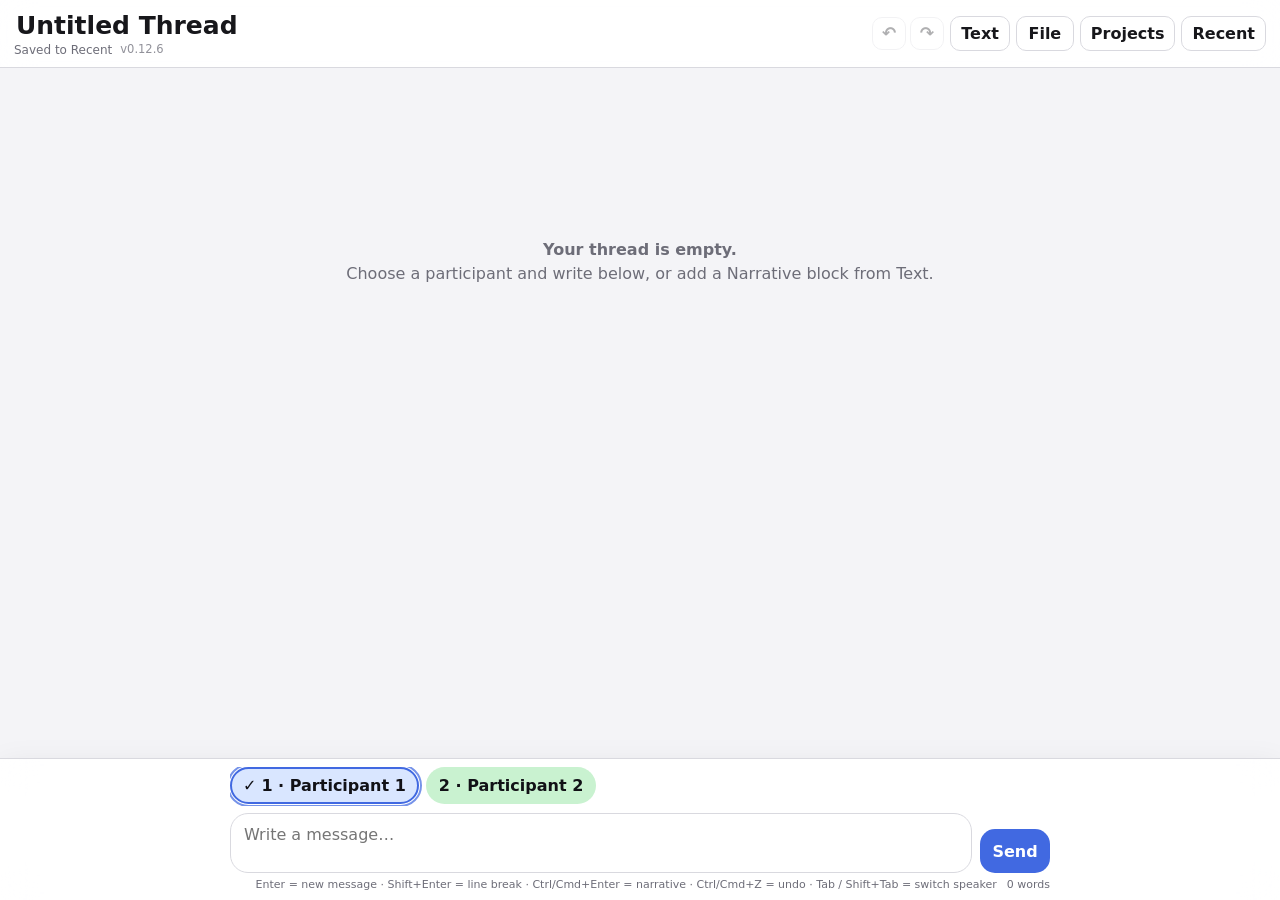
==== commit e66bbbb2: "Add files via upload" ====
--- a/index.html
+++ b/index.html
@@ -4,10 +4,10 @@
   <meta charset="utf-8" />
   <meta name="viewport" content="width=device-width, initial-scale=1, viewport-fit=cover" />
   <meta name="theme-color" content="#f4f4f7" />
-  <title>ThreadWriter v0.12.5</title>
-  <link rel="manifest" href="manifest.webmanifest?v=0.12.5" />
-  <link rel="icon" href="icon.svg?v=0.12.5" type="image/svg+xml" />
-  <link rel="stylesheet" href="styles.css?v=0.12.5" />
+  <title>ThreadWriter v0.12.6</title>
+  <link rel="manifest" href="manifest.webmanifest?v=0.12.6" />
+  <link rel="icon" href="icon.svg?v=0.12.6" type="image/svg+xml" />
+  <link rel="stylesheet" href="styles.css?v=0.12.6" />
 </head>
 <body>
   <div class="app-shell">
@@ -282,10 +282,14 @@
             <option value="grayscale">Grayscale</option>
           </select>
         </label>
+        <label id="imageExportMaxHeightField">
+          <span>Maximum part height (pixels)</span>
+          <input id="imageExportMaxHeight" type="number" min="640" max="12000" step="100" value="3000" />
+        </label>
       </div>
       <label class="image-export-split-option">
         <input id="imageExportSplit" type="checkbox" checked />
-        <span><strong>Split long exports automatically</strong><small>Keeps messages and narrative blocks together when possible and stays under browser-safe image dimensions.</small></span>
+        <span><strong>Split long exports automatically</strong><small>Uses the maximum part height above, keeping messages and narrative blocks together when possible. Browser-safe limits still apply.</small></span>
       </label>
       <div id="imageExportSummary" class="image-export-summary"></div>
       <div class="timestamp-actions">
@@ -701,6 +705,6 @@
     </div>
   </template>
 
-  <script src="app.js?v=0.12.5"></script>
+  <script src="app.js?v=0.12.6"></script>
 </body>
 </html>
--- a/styles.css
+++ b/styles.css
@@ -497,12 +497,19 @@
   border-radius: 999px;
   padding: 7px 11px;
   background: var(--chip-color, #ddd);
-  color: #111;
+  color: var(--chip-text-color, #111116);
   font-weight: 700;
 }
 .speaker-chip.active {
-  border-color: var(--text);
-  box-shadow: 0 0 0 2px var(--panel);
+  border-color: #4169e1;
+  outline: 2px solid color-mix(in srgb, #4169e1 72%, white);
+  outline-offset: 1px;
+  box-shadow: 0 0 0 3px var(--panel);
+}
+.speaker-chip.active::before {
+  content: "✓";
+  margin-right: 5px;
+  font-weight: 900;
 }
 .composer-row {
   width: min(100%, 820px);
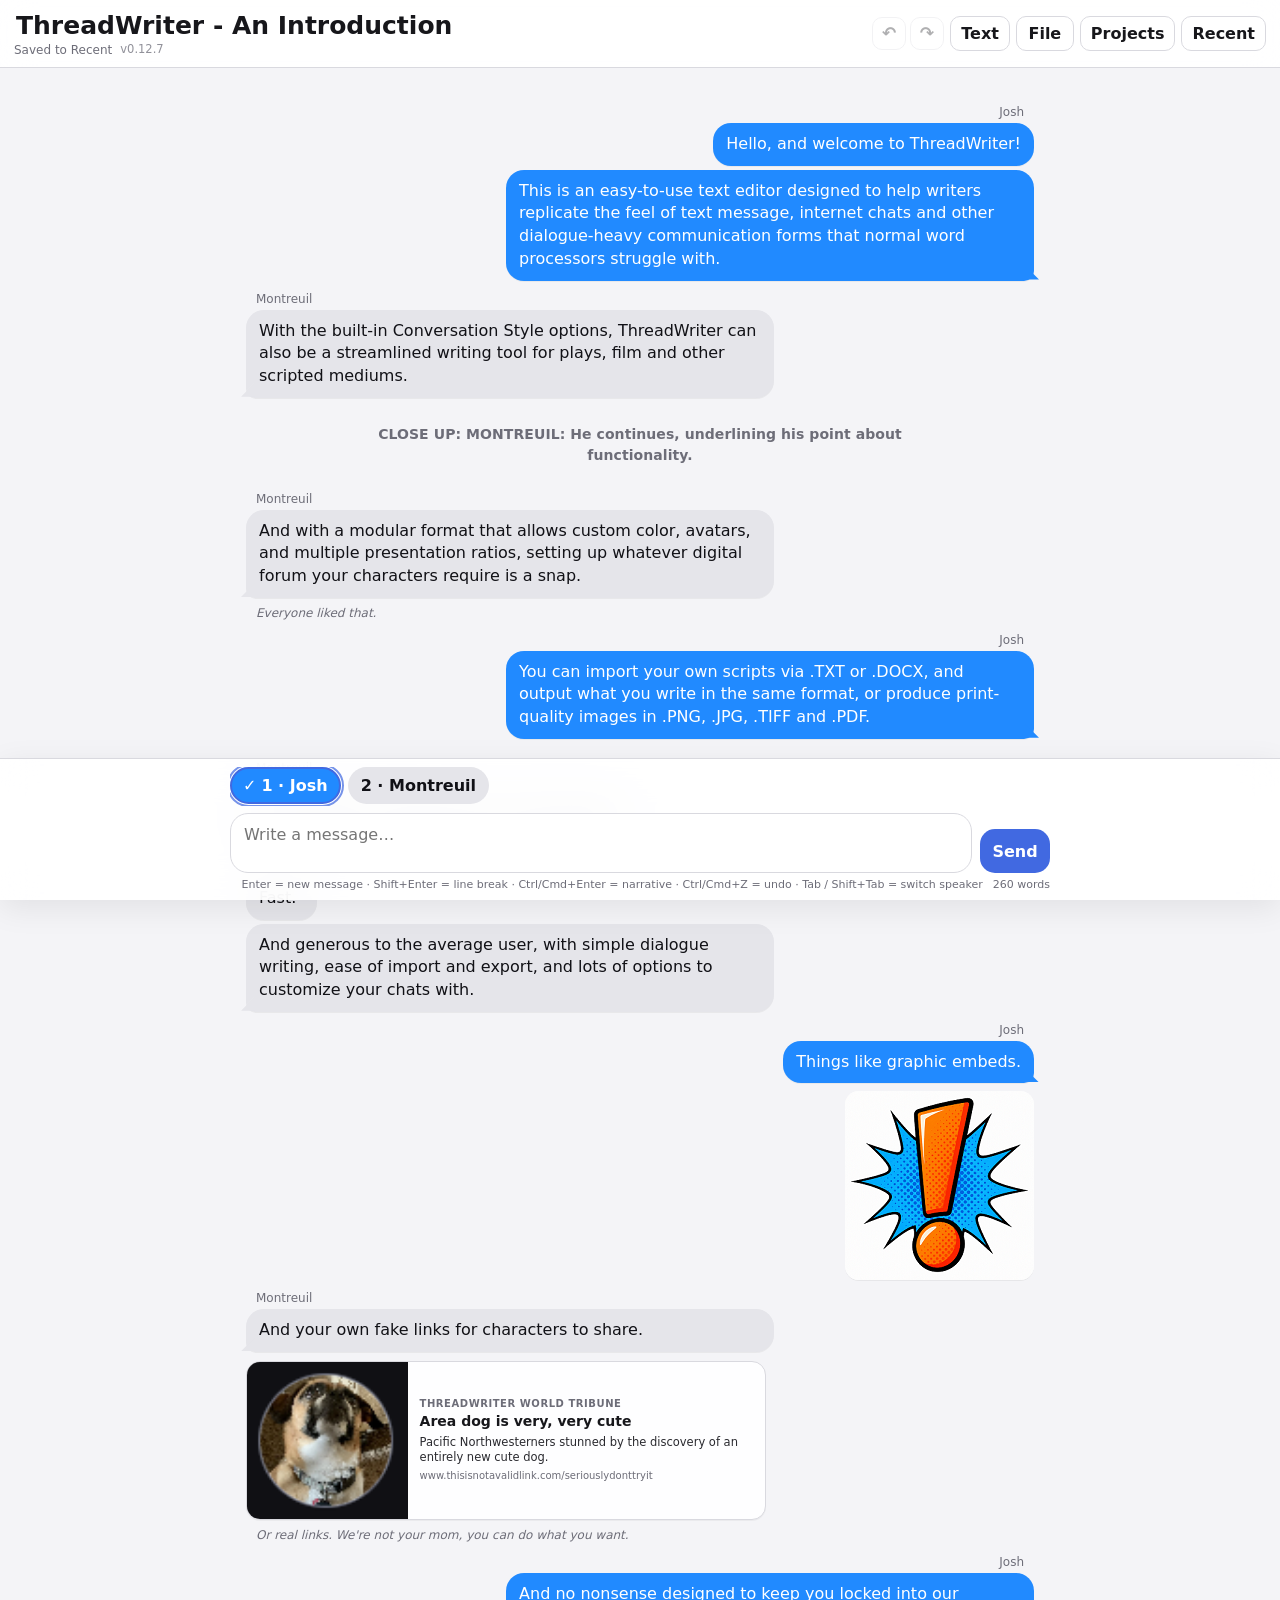
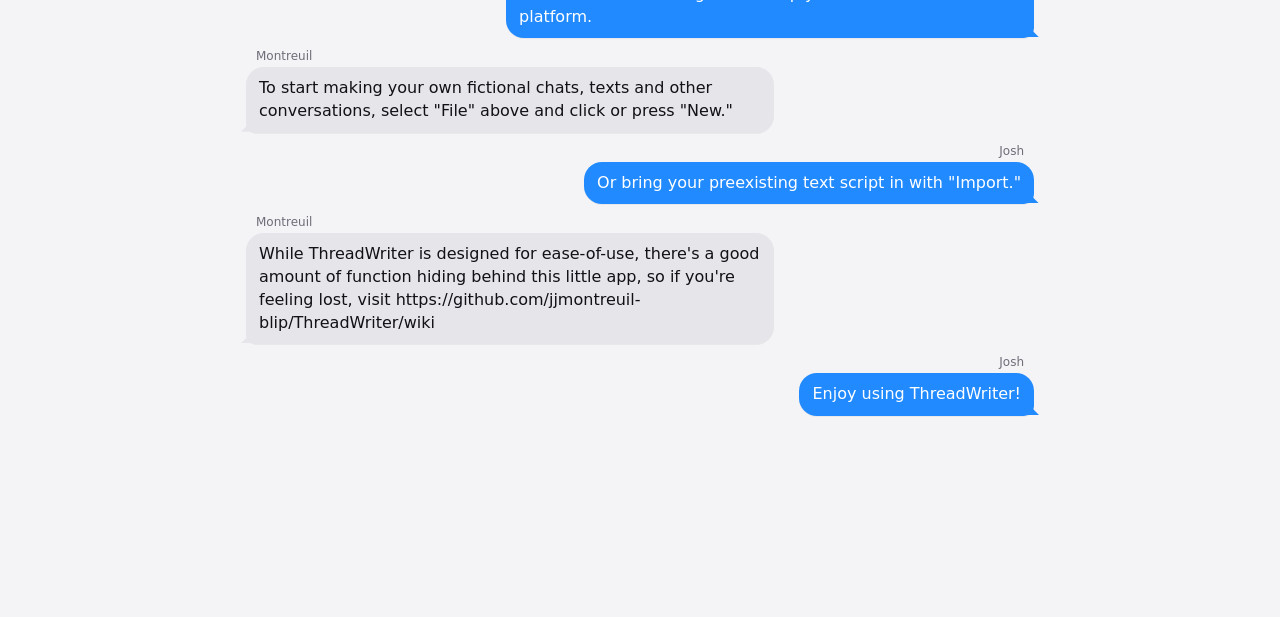
==== commit e4016fd7: "Add files via upload" ====
--- a/index.html
+++ b/index.html
@@ -4,10 +4,10 @@
   <meta charset="utf-8" />
   <meta name="viewport" content="width=device-width, initial-scale=1, viewport-fit=cover" />
   <meta name="theme-color" content="#f4f4f7" />
-  <title>ThreadWriter v0.12.6</title>
-  <link rel="manifest" href="manifest.webmanifest?v=0.12.6" />
-  <link rel="icon" href="icon.svg?v=0.12.6" type="image/svg+xml" />
-  <link rel="stylesheet" href="styles.css?v=0.12.6" />
+  <title>ThreadWriter v0.12.7</title>
+  <link rel="manifest" href="manifest.webmanifest?v=0.12.7" />
+  <link rel="icon" href="icon.svg?v=0.12.7" type="image/svg+xml" />
+  <link rel="stylesheet" href="styles.css?v=0.12.7" />
 </head>
 <body>
   <div class="app-shell">
@@ -522,7 +522,7 @@
       </div>
       <p class="dialog-copy">Save reusable conversation setups across projects. Presets include Conversation Style, participants, bubble colors and sides, avatar sources and chat appearance, conversation background, and High Contrast Labels. Scene headers and messages are never included.</p>
       <div class="conversation-preset-save-row">
-        <input id="conversationPresetNameInput" type="text" maxlength="80" placeholder="e.g. Collodi CHIRP" aria-label="Preset name" />
+        <input id="conversationPresetNameInput" type="text" maxlength="80" placeholder="e.g., &quot;Judy's iPhone,&quot; &quot;CyberNetWeb Terminal,&quot; &quot;Scottish Play,&quot; etc." aria-label="Preset name" />
         <button type="button" id="saveConversationPresetBtn" class="primary-action">Save current</button>
       </div>
       <div id="conversationPresetStatus" class="conversation-preset-status" aria-live="polite"></div>
@@ -705,6 +705,6 @@
     </div>
   </template>
 
-  <script src="app.js?v=0.12.6"></script>
+  <script src="app.js?v=0.12.7"></script>
 </body>
 </html>
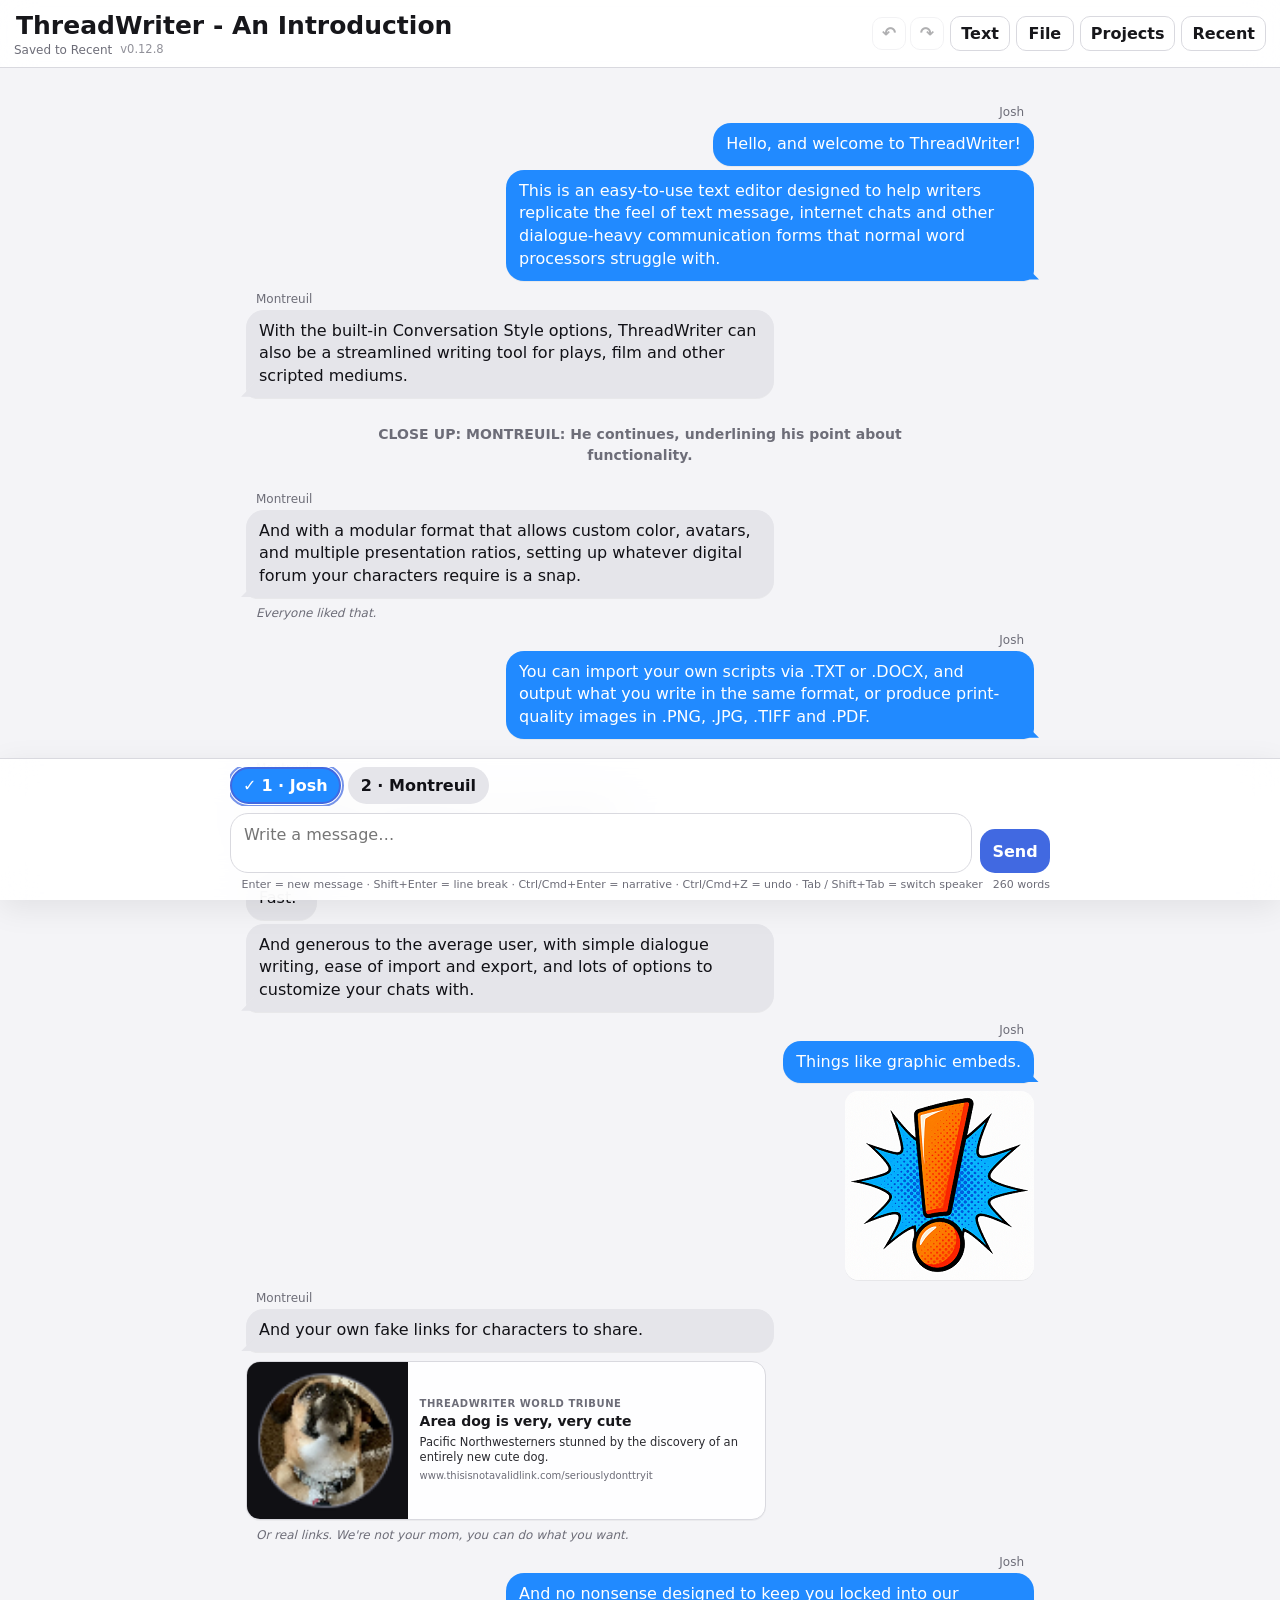
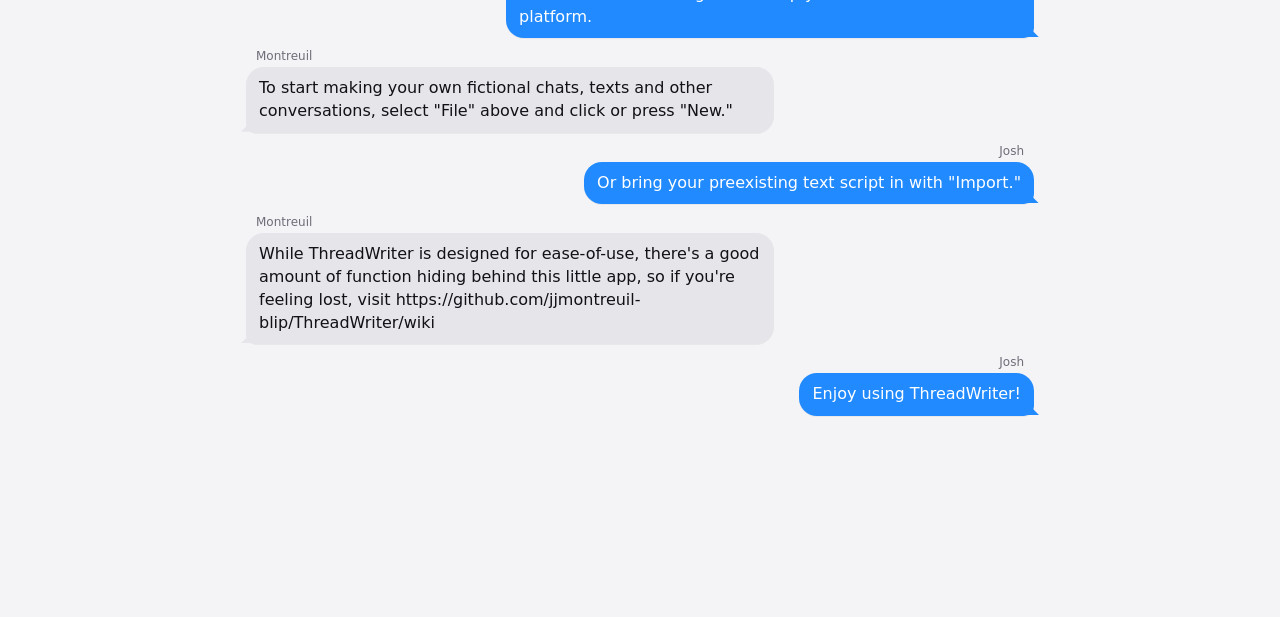
==== commit 8ccb09e8: "Add files via upload" ====
--- a/index.html
+++ b/index.html
@@ -4,10 +4,10 @@
   <meta charset="utf-8" />
   <meta name="viewport" content="width=device-width, initial-scale=1, viewport-fit=cover" />
   <meta name="theme-color" content="#f4f4f7" />
-  <title>ThreadWriter v0.12.7</title>
-  <link rel="manifest" href="manifest.webmanifest?v=0.12.7" />
-  <link rel="icon" href="icon.svg?v=0.12.7" type="image/svg+xml" />
-  <link rel="stylesheet" href="styles.css?v=0.12.7" />
+  <title>ThreadWriter v0.12.8</title>
+  <link rel="manifest" href="manifest.webmanifest?v=0.12.8" />
+  <link rel="icon" href="icon.svg?v=0.12.8" type="image/svg+xml" />
+  <link rel="stylesheet" href="styles.css?v=0.12.8" />
 </head>
 <body>
   <div class="app-shell">
@@ -67,6 +67,7 @@
               <button id="exportImageBtn" type="button">Image…</button>
               <button id="printBtn" type="button">PDF / Print</button>
             </div>
+            <button id="aboutBtn" type="button">About ThreadWriter…</button>
           </div>
         </div>
 
@@ -636,6 +637,24 @@
     </div>
   </dialog>
 
+
+  <dialog id="aboutDialog">
+    <div class="dialog-card about-dialog-card">
+      <div class="dialog-head about-dialog-head">
+        <h2>ThreadWriter <span id="aboutVersion">v0.12.8</span></h2>
+        <button id="closeAboutDialogBtn" class="icon-btn" type="button" aria-label="Close">×</button>
+      </div>
+      <div class="about-copy">
+        <p>A local-first browser editor for drafting,<br>formatting, and exporting dialogue-heavy<br>writing like texts and instant messaging.</p>
+        <p>By Josh Montreuil</p>
+        <p><strong>Local-first privacy:</strong><br>Your writing stays in your browser on your device.<br>ThreadWriter does not require an account,<br>upload your documents to a ThreadWriter server,<br>or send your text to an AI service.<br>For important work, keep exported backups,<br>because browser storage can be cleared.</p>
+        <p><strong>AI disclosure:</strong><br>ThreadWriter was developed with AI coding assistance.<br>The app itself does not use AI,<br>generate or rewrite your text,<br>or send your writing to an AI model.</p>
+        <p><a href="https://github.com/user-attachments/files/32849449/ThreadWriter.QuickStart.Guide.pdf" target="_blank" rel="noopener noreferrer"><strong>Download the ThreadWriter Quick Guide to get started.</strong></a></p>
+        <p><a href="https://github.com/jjmontreuil-blip/ThreadWriter" target="_blank" rel="noopener noreferrer"><strong>ThreadWriter on GitHub</strong></a></p>
+      </div>
+    </div>
+  </dialog>
+
   <input id="projectBackupInput" type="file" accept="application/json,.threadwriter-project,.json" hidden />
 
   <template id="participantEditorTemplate">
@@ -705,6 +724,6 @@
     </div>
   </template>
 
-  <script src="app.js?v=0.12.7"></script>
+  <script src="app.js?v=0.12.8"></script>
 </body>
 </html>
--- a/styles.css
+++ b/styles.css
@@ -745,6 +745,18 @@
   margin: 12px 0 14px;
   color: var(--muted);
   line-height: 1.45;
+}
+.about-dialog-card { width: min(92vw, 560px); }
+.about-dialog-head { justify-content: center; position: relative; }
+.about-dialog-head .icon-btn { position: absolute; right: 0; top: 50%; transform: translateY(-50%); }
+.about-dialog-head h2 { text-align: center; padding: 0 42px; }
+.about-copy { text-align: center; line-height: 1.5; }
+.about-copy p { margin: 15px auto; }
+.about-copy a { color: inherit; text-underline-offset: 3px; }
+.about-copy a:hover, .about-copy a:focus-visible { color: color-mix(in srgb, var(--text) 72%, #4169e1); }
+@media (max-width: 520px) {
+  .about-copy br { display: none; }
+  .about-copy { font-size: 14px; }
 }
 .docx-options {
   display: grid;
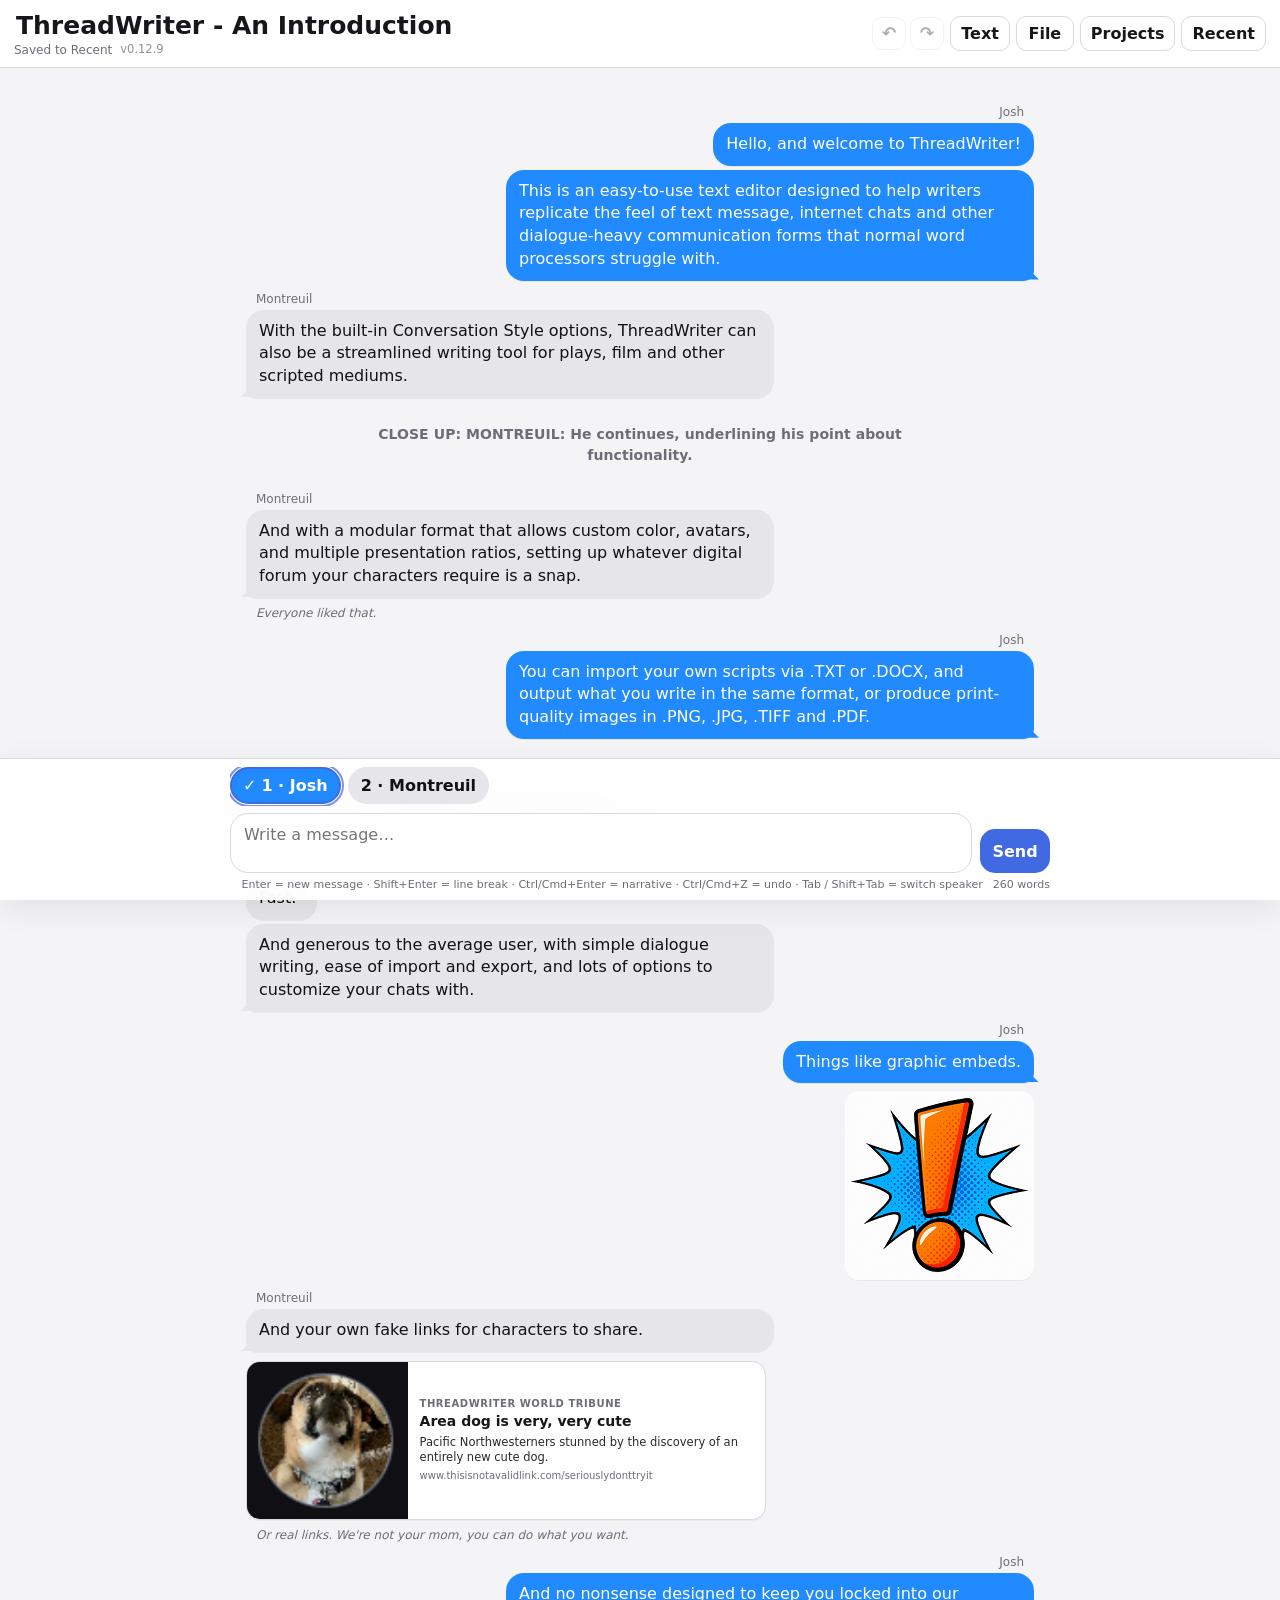
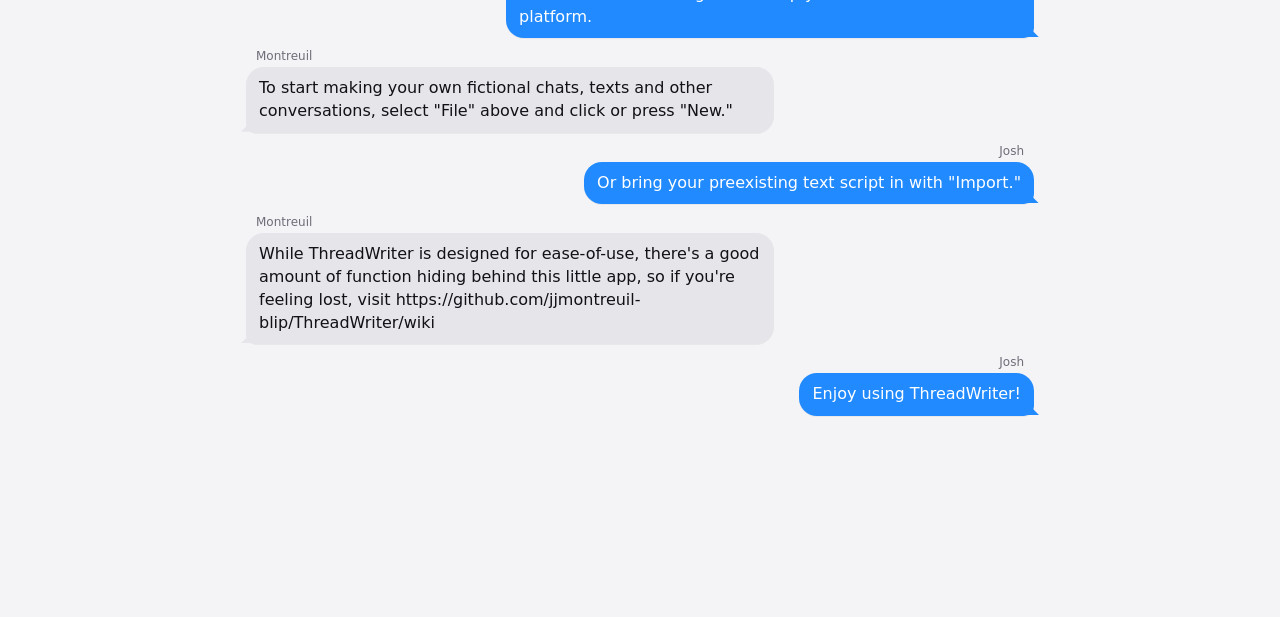
==== commit 0a8a545d: "Add files via upload" ====
--- a/index.html
+++ b/index.html
@@ -4,10 +4,10 @@
   <meta charset="utf-8" />
   <meta name="viewport" content="width=device-width, initial-scale=1, viewport-fit=cover" />
   <meta name="theme-color" content="#f4f4f7" />
-  <title>ThreadWriter v0.12.8</title>
-  <link rel="manifest" href="manifest.webmanifest?v=0.12.8" />
-  <link rel="icon" href="icon.svg?v=0.12.8" type="image/svg+xml" />
-  <link rel="stylesheet" href="styles.css?v=0.12.8" />
+  <title>ThreadWriter v0.12.9</title>
+  <link rel="manifest" href="manifest.webmanifest?v=0.12.9" />
+  <link rel="icon" href="icon.svg?v=0.12.9" type="image/svg+xml" />
+  <link rel="stylesheet" href="styles.css?v=0.12.9" />
 </head>
 <body>
   <div class="app-shell">
@@ -44,7 +44,7 @@
                 <option value="phone">Phone</option>
               </select>
             </label>
-            <button id="chatAppearanceBtn" type="button">Avatars &amp; bubble tails…</button>
+            <button id="chatAppearanceBtn" type="button">Chat presentation…</button>
             <button id="backgroundBtn" type="button">Conversation background…</button>
             <button id="conversationPresetsBtn" type="button">Conversation presets…</button>
             <button id="findBtn" type="button">Find &amp; Replace</button>
@@ -164,10 +164,10 @@
   <dialog id="chatAppearanceDialog">
     <div class="dialog-card chat-appearance-dialog-card">
       <div class="dialog-head">
-        <h2>Avatars &amp; bubble tails</h2>
+        <h2>Chat presentation</h2>
         <button type="button" id="closeChatAppearanceDialogBtn" class="icon-btn" aria-label="Close">×</button>
       </div>
-      <p class="dialog-copy">Mobile Chat presentation only. Avatars mark the beginning of speaker bursts; Narrative blocks always break a burst.</p>
+      <p class="dialog-copy">Mobile Chat presentation only. Set speaker labels, viewpoint identity, recipient header, avatars, and bubble tails. Narrative blocks always break a burst.</p>
       <div class="chat-appearance-grid">
         <label>
           <span>Avatar frequency</span>
@@ -199,11 +199,51 @@
             <option value="xlarge">Large · above only</option>
           </select>
         </label>
-      </div>
-      <label class="background-contrast-option chat-tail-option">
-        <input id="bubbleTailsInput" type="checkbox" />
-        <span><strong>Bubble tails</strong><small>Show a tail only on a single-message burst or the final message of a multi-message burst.</small></span>
-      </label>
+        <label>
+          <span>Speaker labels</span>
+          <select id="speakerLabelMode">
+            <option value="every">Every speaker burst</option>
+            <option value="first">First burst per participant</option>
+            <option value="off">Off</option>
+          </select>
+        </label>
+        <label>
+          <span>Viewpoint / “Me” participant</span>
+          <select id="chatViewpointParticipant">
+            <option value="">None · neutral conversation</option>
+          </select>
+        </label>
+        <label>
+          <span>Conversation header</span>
+          <select id="chatHeaderMode">
+            <option value="off">Off</option>
+            <option value="participants">Participant icon + automatic text</option>
+            <option value="custom">Participant icon + custom text</option>
+          </select>
+        </label>
+        <label id="chatHeaderTextField" hidden>
+          <span>Custom header text</span>
+          <input id="chatHeaderText" type="text" maxlength="80" placeholder="e.g., 3 People, Mom &amp; Patrick, Night Crew" />
+        </label>
+      </div>
+      <div class="chat-identity-options">
+        <label class="background-contrast-option chat-tail-option">
+          <input id="hideViewpointIdentityInput" type="checkbox" />
+          <span><strong>Hide viewpoint identity in messages</strong><small>Suppress the selected “Me” participant’s speaker label and avatar, like an outgoing iOS message.</small></span>
+        </label>
+        <label class="background-contrast-option chat-tail-option">
+          <input id="chatHeaderExcludeViewpointInput" type="checkbox" checked />
+          <span><strong>Leave viewpoint out of the header</strong><small>Build the centered recipient icon/text from everyone except the selected “Me” participant.</small></span>
+        </label>
+        <label class="background-contrast-option chat-tail-option">
+          <input id="bubbleTailsInput" type="checkbox" />
+          <span><strong>Bubble tails</strong><small>Show a tail only on a single-message burst or the final message of a multi-message burst.</small></span>
+        </label>
+      </div>
+      <div class="chat-preview-header" aria-hidden="true" hidden>
+        <div class="chat-preview-header-icons"><span>1</span><span>2</span></div>
+        <strong>2 People</strong>
+      </div>
       <div class="chat-appearance-preview" aria-hidden="true">
         <div class="chat-preview-avatar">TW</div>
         <div class="chat-preview-bubbles"><span></span><span class="with-tail"></span></div>
@@ -641,7 +681,7 @@
   <dialog id="aboutDialog">
     <div class="dialog-card about-dialog-card">
       <div class="dialog-head about-dialog-head">
-        <h2>ThreadWriter <span id="aboutVersion">v0.12.8</span></h2>
+        <h2>ThreadWriter <span id="aboutVersion">v0.12.9</span></h2>
         <button id="closeAboutDialogBtn" class="icon-btn" type="button" aria-label="Close">×</button>
       </div>
       <div class="about-copy">
@@ -724,6 +764,6 @@
     </div>
   </template>
 
-  <script src="app.js?v=0.12.8"></script>
+  <script src="app.js?v=0.12.9"></script>
 </body>
 </html>
--- a/styles.css
+++ b/styles.css
@@ -717,12 +717,15 @@
 .chat-appearance-dialog-card { width: min(92vw, 620px); }
 .chat-appearance-grid { display: grid; grid-template-columns: repeat(2, minmax(0, 1fr)); gap: 10px; }
 .chat-appearance-grid label { display: grid; gap: 5px; }
+.chat-appearance-grid label[hidden] { display: none !important; }
 .chat-appearance-grid label > span { color: var(--muted); font-size: 11px; font-weight: 700; }
-.chat-appearance-grid select {
+.chat-appearance-grid select,
+.chat-appearance-grid input[type="text"] {
   width: 100%; min-width: 0; border: 1px solid var(--border); border-radius: 9px; padding: 9px 10px;
   background: var(--field); color: var(--text); font: inherit;
 }
-.chat-tail-option { margin: 14px 0 10px; }
+.chat-tail-option { margin: 10px 0; }
+.chat-identity-options { margin: 10px 0 12px; display: grid; gap: 7px; }
 .chat-appearance-preview {
   min-height: 96px;
   display: flex;
@@ -740,6 +743,56 @@
 .chat-preview-bubbles span:first-child { width: 120px; }
 .chat-preview-bubbles .with-tail::after { content: ""; position: absolute; left: -5px; bottom: 1px; width: 12px; height: 12px; background: #d9e6ff; clip-path: polygon(100% 0, 100% 100%, 0 100%); }
 .chat-preview-bubbles .with-tail.tail-off::after { display: none; }
+.chat-preview-header { display: grid; justify-items: center; gap: 5px; margin: 4px auto 8px; color: var(--muted); font-size: 11px; }
+.chat-preview-header[hidden] { display: none !important; }
+.chat-preview-header-icons { position: relative; width: 58px; height: 34px; }
+.chat-preview-header-icons span { position: absolute; top: 0; width: 34px; height: 34px; border-radius: 50%; display: grid; place-items: center; border: 2px solid var(--panel); background: #d9e6ff; color: #17171b; font-size: 10px; font-weight: 800; }
+.chat-preview-header-icons span:first-child { left: 2px; }
+.chat-preview-header-icons span:last-child { right: 2px; background: #c9f2d0; }
+
+/* v0.12.9: optional iOS-style recipient header */
+.chat-thread-header {
+  display: grid;
+  justify-items: center;
+  gap: 5px;
+  width: max-content;
+  max-width: 86%;
+  margin: 2px auto 24px;
+  color: var(--conversation-muted, var(--muted));
+  text-align: center;
+}
+.chat-thread-header-icons { position: relative; min-width: 54px; height: 48px; }
+.chat-thread-header-avatar {
+  --avatar-color: #e5e5ea;
+  --avatar-text-color: #111116;
+  position: absolute;
+  top: 0;
+  width: 46px;
+  height: 46px;
+  display: grid;
+  place-items: center;
+  overflow: hidden;
+  border: 2px solid color-mix(in srgb, var(--bg) 86%, white);
+  border-radius: 50%;
+  background: var(--avatar-color);
+  color: var(--avatar-text-color);
+  font-size: 13px;
+  font-weight: 800;
+  line-height: 1;
+  box-shadow: 0 1px 3px rgba(0,0,0,.12);
+}
+.chat-thread-header-avatar img { width: 100%; height: 100%; object-fit: cover; display: block; }
+.chat-thread-header-avatar img[hidden], .chat-thread-header-avatar .participant-avatar-fallback[hidden] { display: none !important; }
+.chat-thread-header-icons.count-1 { width: 46px; }
+.chat-thread-header-icons.count-1 .chat-thread-header-avatar { left: 0; }
+.chat-thread-header-icons.count-2 { width: 70px; }
+.chat-thread-header-icons.count-2 .chat-thread-header-avatar:nth-child(1) { left: 0; }
+.chat-thread-header-icons.count-2 .chat-thread-header-avatar:nth-child(2) { left: 24px; }
+.chat-thread-header-icons.count-3 { width: 88px; }
+.chat-thread-header-icons.count-3 .chat-thread-header-avatar:nth-child(1) { left: 0; top: 8px; }
+.chat-thread-header-icons.count-3 .chat-thread-header-avatar:nth-child(2) { left: 21px; top: 0; }
+.chat-thread-header-icons.count-3 .chat-thread-header-avatar:nth-child(3) { left: 42px; top: 8px; }
+.chat-thread-header-label { max-width: 100%; font-size: 15px; font-weight: 650; line-height: 1.2; overflow-wrap: anywhere; }
 
 .dialog-copy {
   margin: 12px 0 14px;
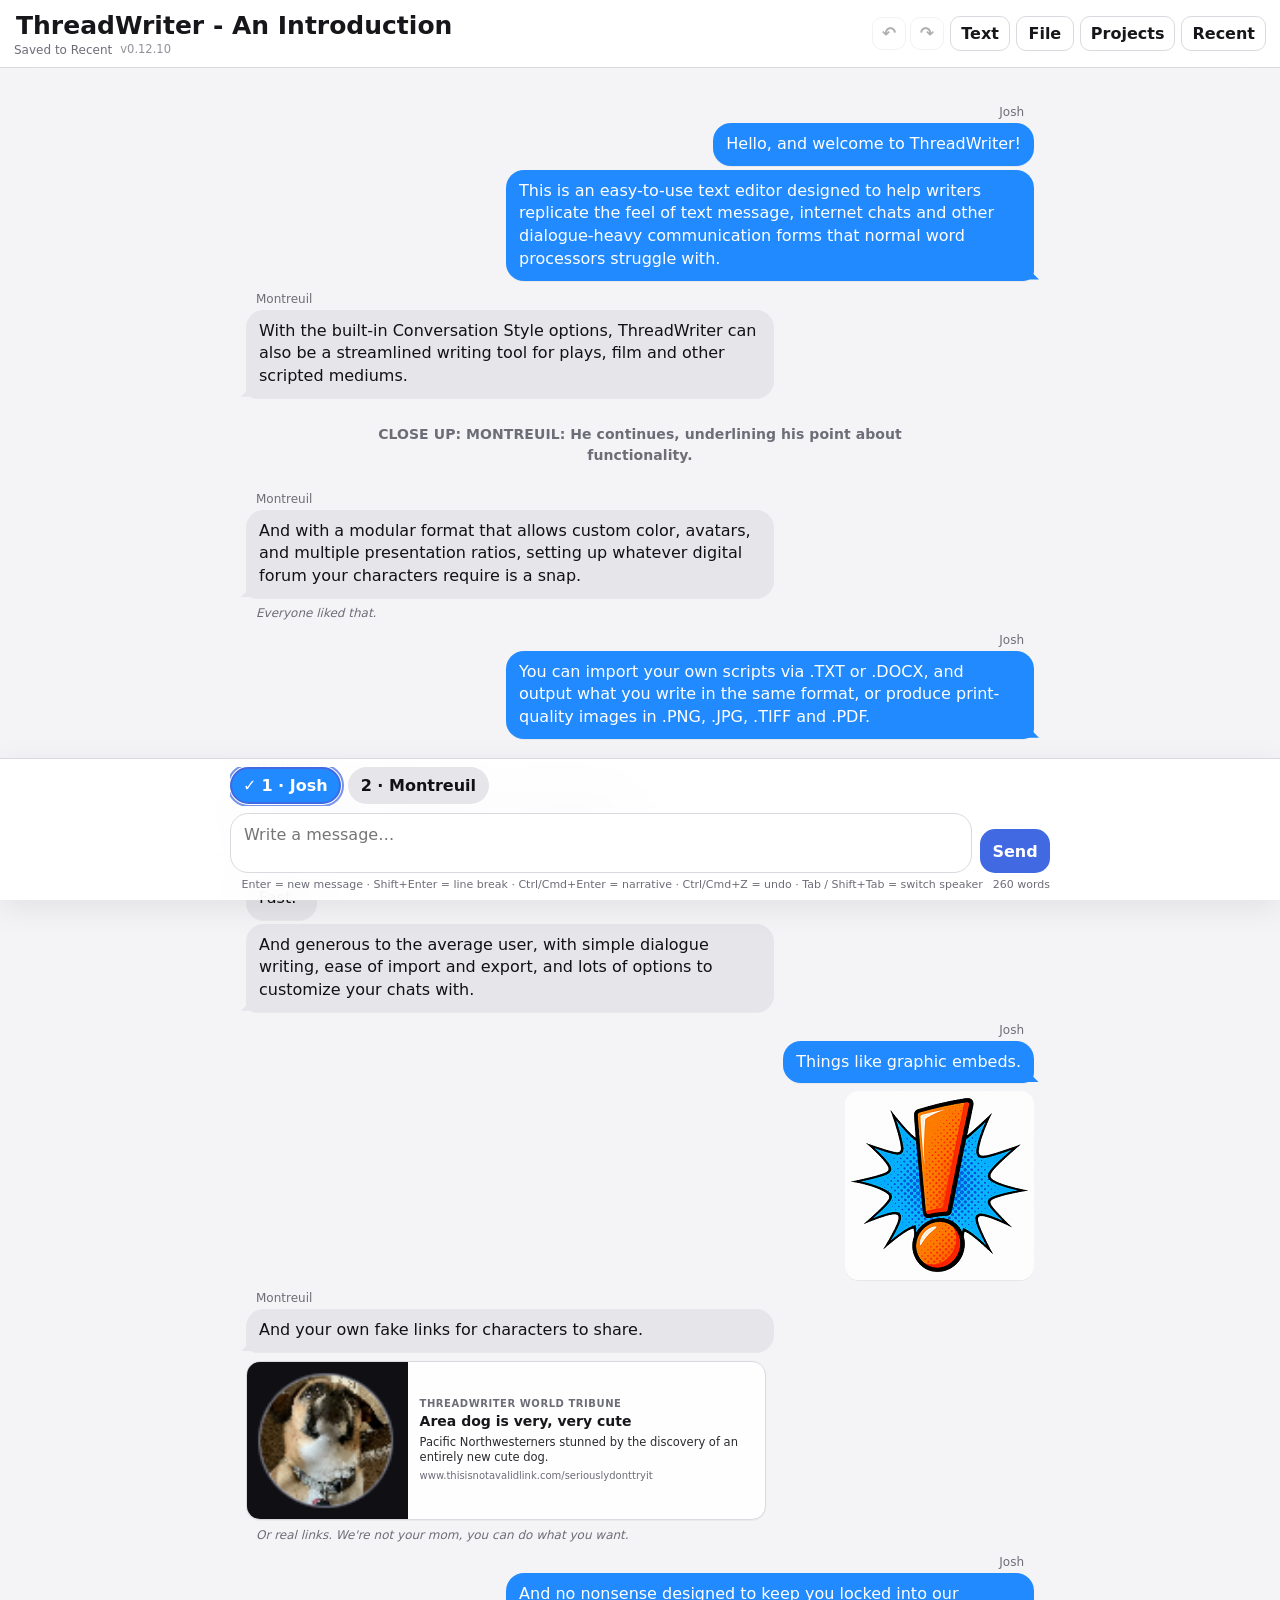
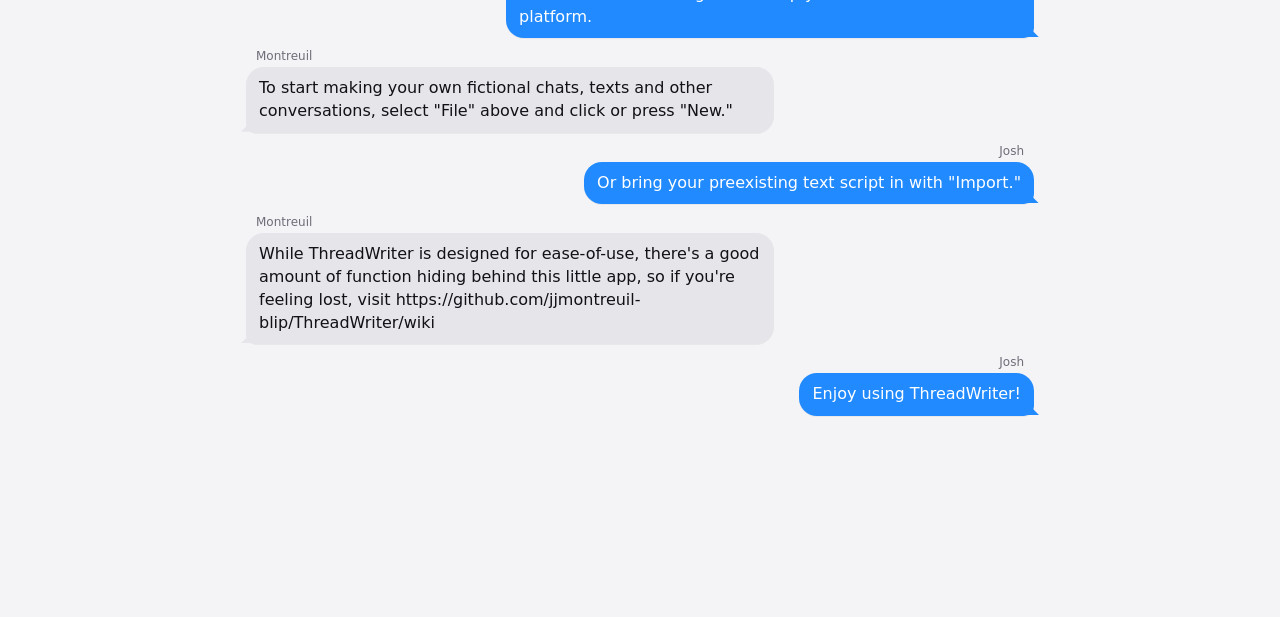
==== commit 3720042f: "Add files via upload" ====
--- a/index.html
+++ b/index.html
@@ -4,10 +4,12 @@
   <meta charset="utf-8" />
   <meta name="viewport" content="width=device-width, initial-scale=1, viewport-fit=cover" />
   <meta name="theme-color" content="#f4f4f7" />
-  <title>ThreadWriter v0.12.9</title>
-  <link rel="manifest" href="manifest.webmanifest?v=0.12.9" />
-  <link rel="icon" href="icon.svg?v=0.12.9" type="image/svg+xml" />
-  <link rel="stylesheet" href="styles.css?v=0.12.9" />
+  <meta name="referrer" content="no-referrer" />
+  <meta http-equiv="Content-Security-Policy" content="default-src 'self' file:; script-src 'self' file:; style-src 'self' file: 'unsafe-inline'; img-src 'self' file: data: blob:; connect-src 'self'; worker-src 'self' blob:; font-src 'self' data:; object-src 'none'; base-uri 'self'; form-action 'self'; frame-src 'none'" />
+  <title>ThreadWriter v0.12.10</title>
+  <link rel="manifest" href="manifest.webmanifest?v=0.12.10" />
+  <link rel="icon" href="icon.svg?v=0.12.10" type="image/svg+xml" />
+  <link rel="stylesheet" href="styles.css?v=0.12.10" />
 </head>
 <body>
   <div class="app-shell">
@@ -58,6 +60,8 @@
             <button id="importBtn" type="button">Open…</button>
             <button id="migrationImportBtn" type="button">Import…</button>
             <button id="saveAsBtn" type="button">Save As…</button>
+            <button id="backupAllBtn" type="button">Export Full Backup…</button>
+            <button id="restoreAllBtn" type="button">Restore Full Backup…</button>
             <button id="historyBtn" type="button">Version History…</button>
             <button id="exportMenuBtn" type="button" class="submenu-toggle" aria-expanded="false">Export <span aria-hidden="true">›</span></button>
             <div id="exportMenu" class="export-submenu" hidden>
@@ -74,10 +78,11 @@
         <button id="projectsBtn" class="top-menu-button" type="button" title="Organize conversations into projects">Projects</button>
         <button id="recentBtn" class="top-menu-button" type="button" title="Open a recently saved local thread">Recent</button>
         <input id="fileInput" type="file" accept="application/json,.threadwriter,.json" hidden />
+        <input id="backupRestoreInput" type="file" accept="application/json,.threadwriter-backup,.json" hidden />
         <input id="migrationFileInput" type="file" accept="text/plain,.txt,application/vnd.openxmlformats-officedocument.wordprocessingml.document,.docx" hidden />
-        <input id="imageInput" type="file" accept="image/*" hidden />
-        <input id="linkPreviewImageInput" type="file" accept="image/*" hidden />
-        <input id="avatarImageInput" type="file" accept="image/*" hidden />
+        <input id="imageInput" type="file" accept="image/jpeg,image/png,image/webp,image/gif,image/heic,image/heif" hidden />
+        <input id="linkPreviewImageInput" type="file" accept="image/jpeg,image/png,image/webp,image/gif,image/heic,image/heif" hidden />
+        <input id="avatarImageInput" type="file" accept="image/jpeg,image/png,image/webp,image/gif,image/heic,image/heif" hidden />
       </div>
     </header>
 
@@ -681,7 +686,7 @@
   <dialog id="aboutDialog">
     <div class="dialog-card about-dialog-card">
       <div class="dialog-head about-dialog-head">
-        <h2>ThreadWriter <span id="aboutVersion">v0.12.9</span></h2>
+        <h2>ThreadWriter <span id="aboutVersion">v0.12.10</span></h2>
         <button id="closeAboutDialogBtn" class="icon-btn" type="button" aria-label="Close">×</button>
       </div>
       <div class="about-copy">
@@ -764,6 +769,6 @@
     </div>
   </template>
 
-  <script src="app.js?v=0.12.9"></script>
+  <script src="app.js?v=0.12.10"></script>
 </body>
 </html>
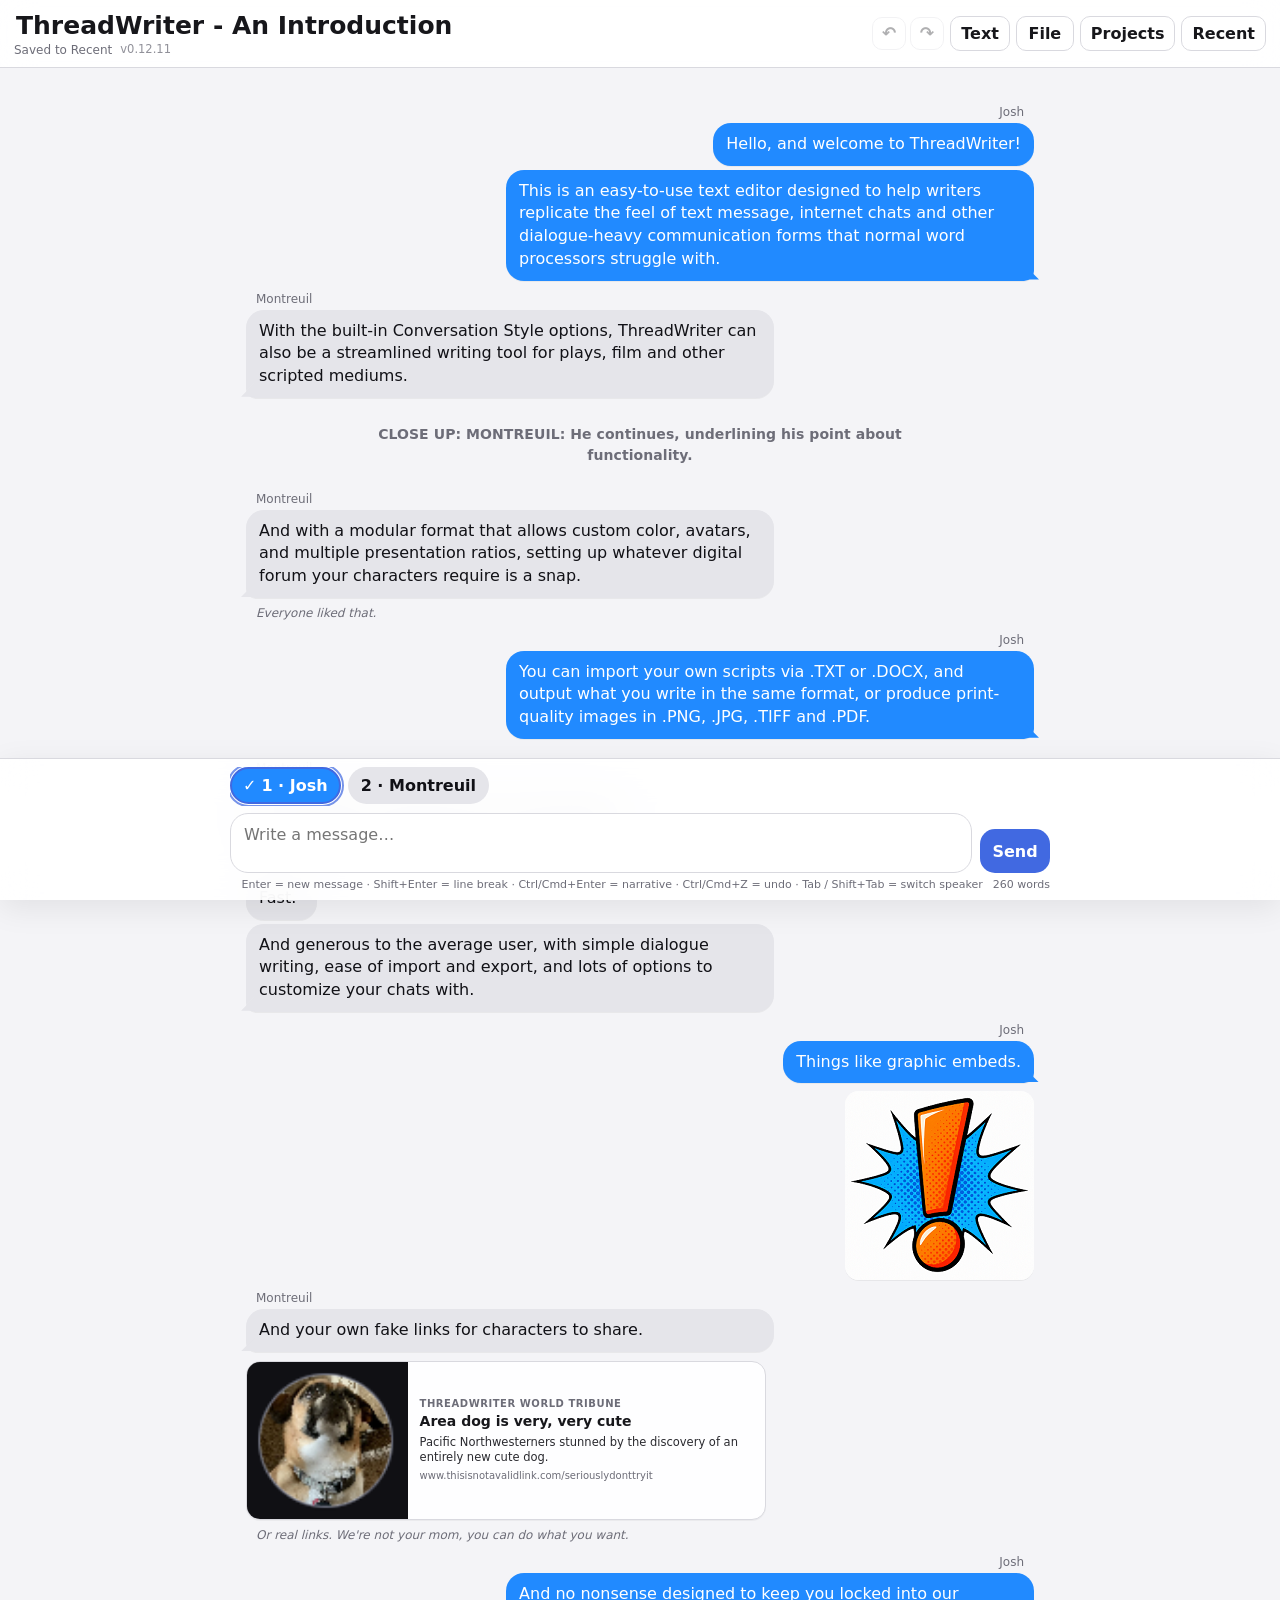
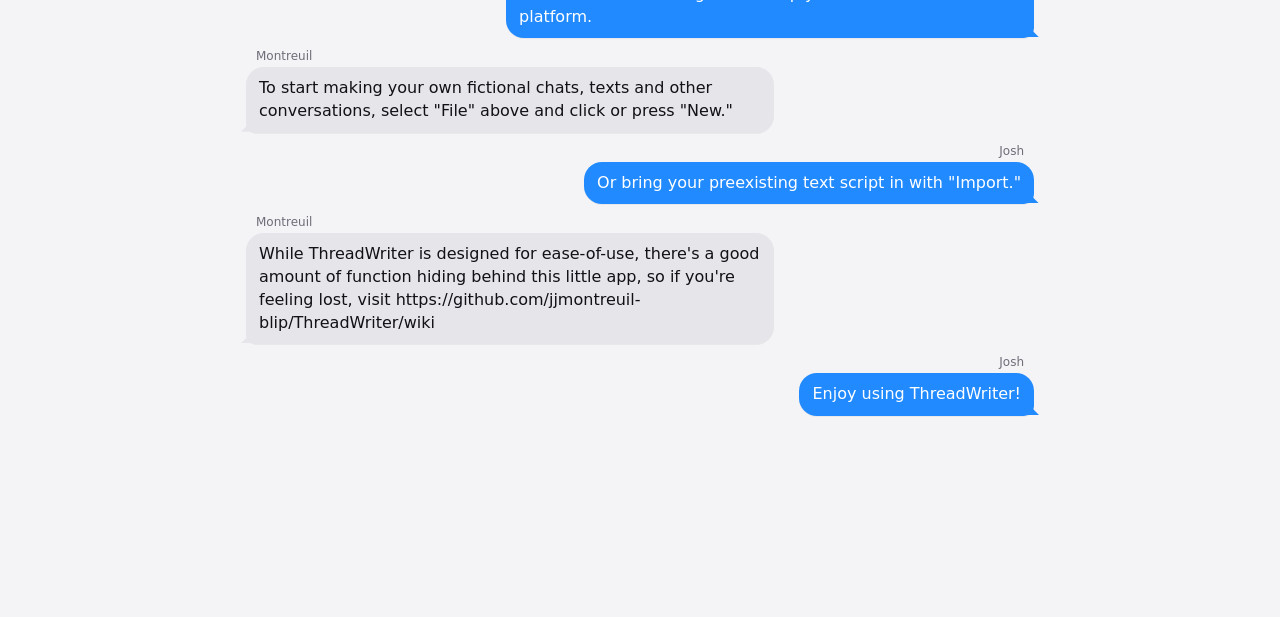
==== commit 6ea4c3c3: "Add files via upload" ====
--- a/index.html
+++ b/index.html
@@ -6,10 +6,10 @@
   <meta name="theme-color" content="#f4f4f7" />
   <meta name="referrer" content="no-referrer" />
   <meta http-equiv="Content-Security-Policy" content="default-src 'self' file:; script-src 'self' file:; style-src 'self' file: 'unsafe-inline'; img-src 'self' file: data: blob:; connect-src 'self'; worker-src 'self' blob:; font-src 'self' data:; object-src 'none'; base-uri 'self'; form-action 'self'; frame-src 'none'" />
-  <title>ThreadWriter v0.12.10</title>
-  <link rel="manifest" href="manifest.webmanifest?v=0.12.10" />
-  <link rel="icon" href="icon.svg?v=0.12.10" type="image/svg+xml" />
-  <link rel="stylesheet" href="styles.css?v=0.12.10" />
+  <title>ThreadWriter v0.12.11</title>
+  <link rel="manifest" href="manifest.webmanifest?v=0.12.11" />
+  <link rel="icon" href="icon.svg?v=0.12.11" type="image/svg+xml" />
+  <link rel="stylesheet" href="styles.css?v=0.12.11" />
 </head>
 <body>
   <div class="app-shell">
@@ -157,7 +157,7 @@
         <h2>Participants</h2>
         <button value="cancel" class="icon-btn" aria-label="Close">×</button>
       </div>
-      <p class="dialog-copy">Set names, message colors, and optional avatar sources. Avatar frequency, placement, shape, size, and bubble tails live under Text → Avatars &amp; bubble tails.</p>
+      <p class="dialog-copy">Set names, message colors, and optional avatar sources. Avatar frequency, placement, shape, size, and bubble tails live under Text → Chat presentation...</p>
       <div id="participantsEditor" class="participants-editor"></div>
       <div class="dialog-actions">
         <button type="button" id="addParticipantBtn">Add participant</button>
@@ -686,7 +686,7 @@
   <dialog id="aboutDialog">
     <div class="dialog-card about-dialog-card">
       <div class="dialog-head about-dialog-head">
-        <h2>ThreadWriter <span id="aboutVersion">v0.12.10</span></h2>
+        <h2>ThreadWriter <span id="aboutVersion">v0.12.11</span></h2>
         <button id="closeAboutDialogBtn" class="icon-btn" type="button" aria-label="Close">×</button>
       </div>
       <div class="about-copy">
@@ -769,6 +769,6 @@
     </div>
   </template>
 
-  <script src="app.js?v=0.12.10"></script>
+  <script src="app.js?v=0.12.11"></script>
 </body>
 </html>
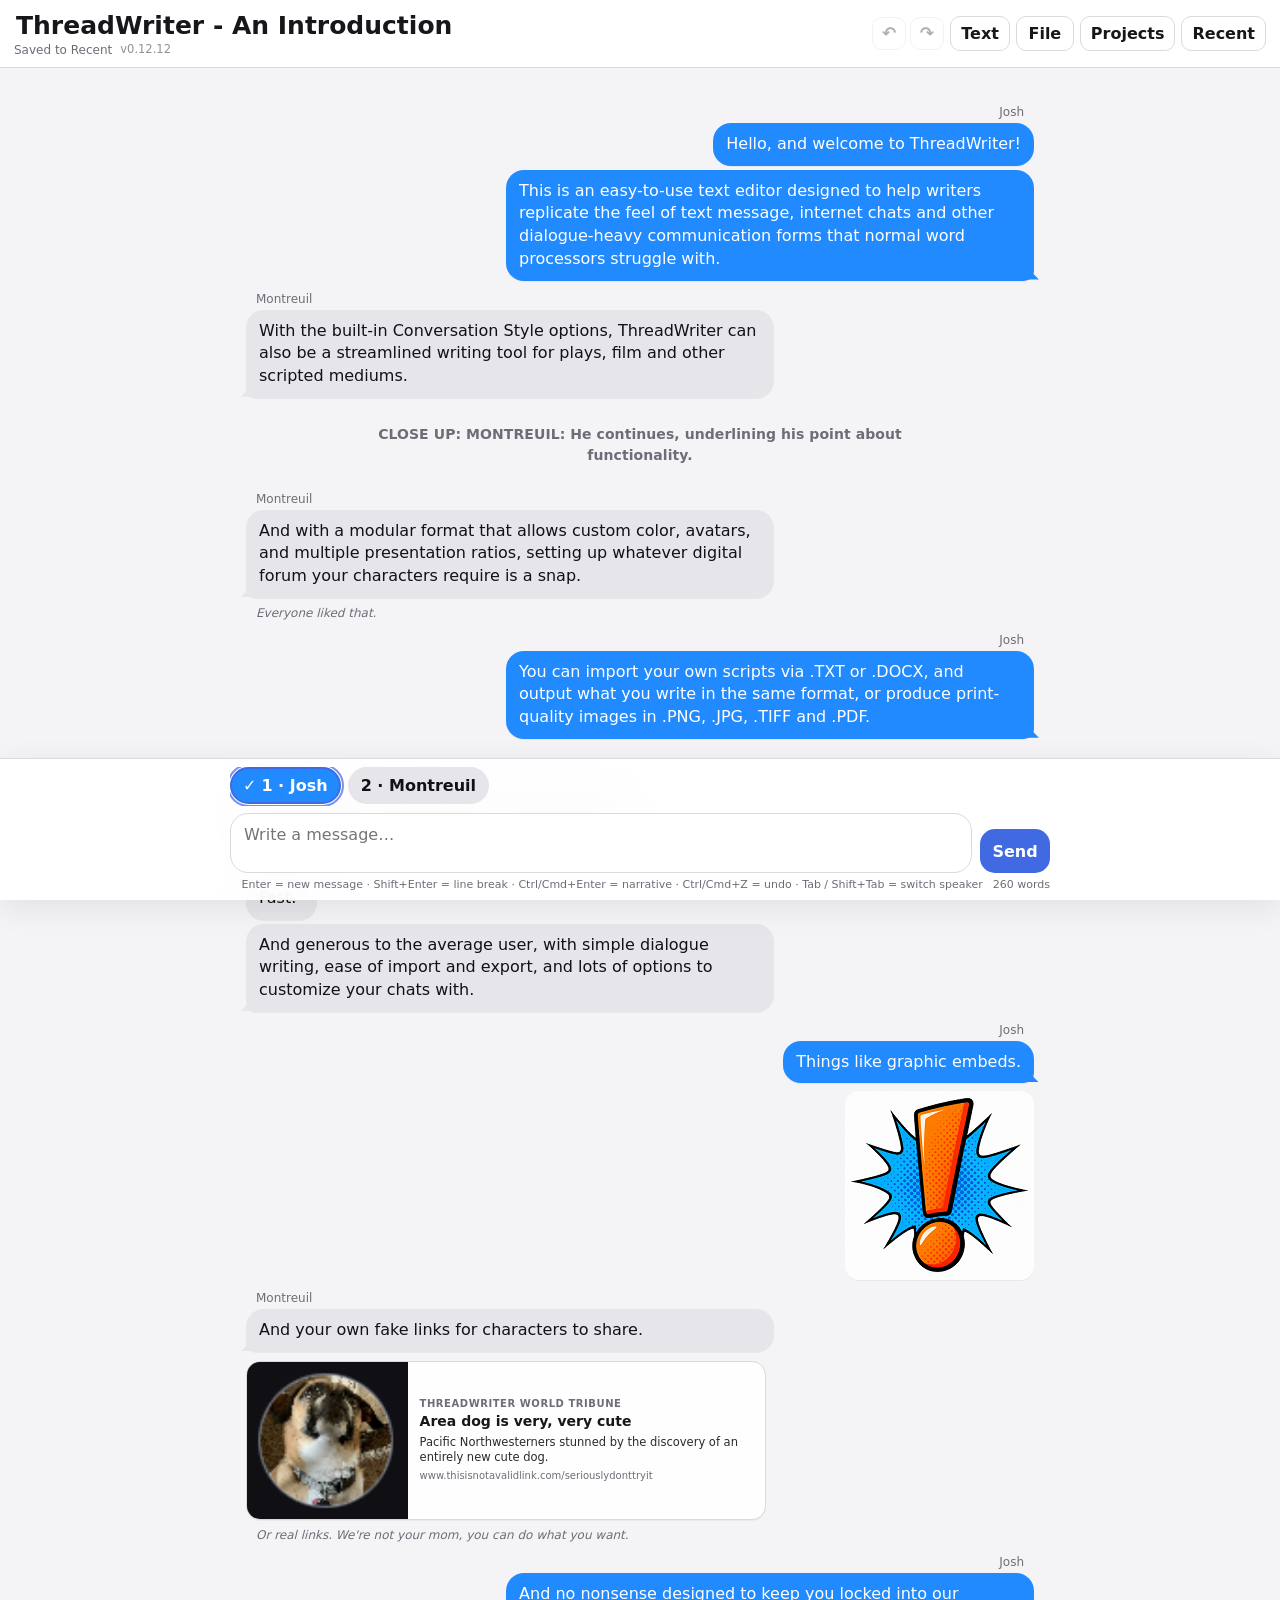
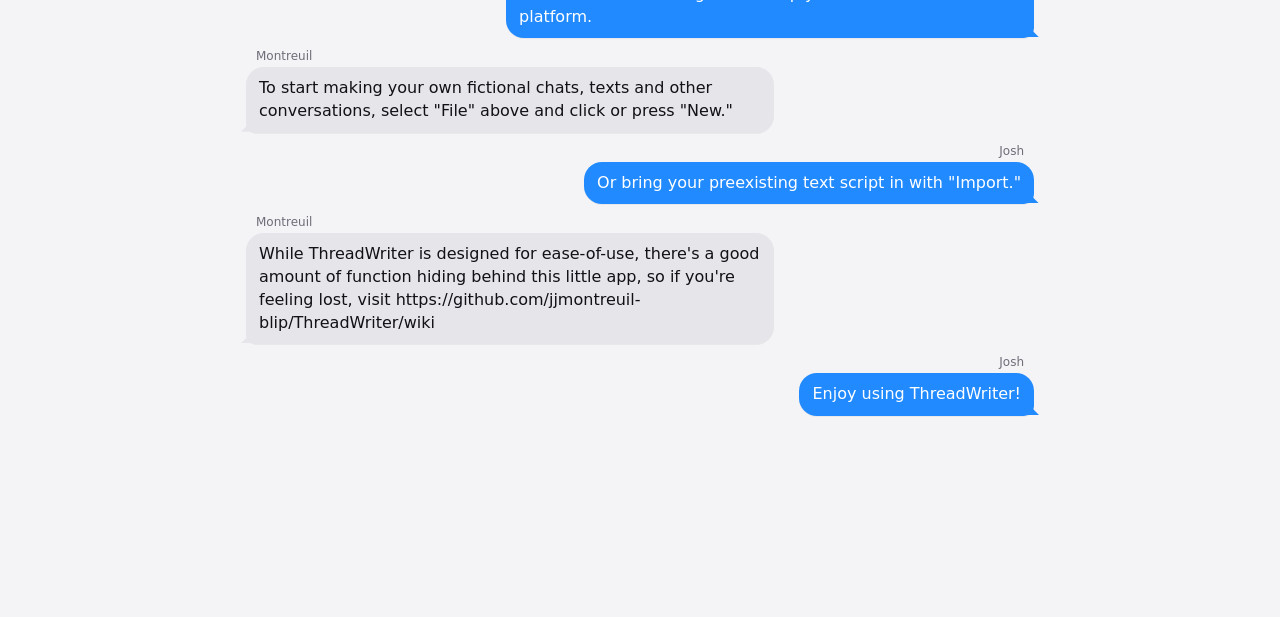
==== commit f9a31cdf: "Add files via upload" ====
--- a/index.html
+++ b/index.html
@@ -6,10 +6,10 @@
   <meta name="theme-color" content="#f4f4f7" />
   <meta name="referrer" content="no-referrer" />
   <meta http-equiv="Content-Security-Policy" content="default-src 'self' file:; script-src 'self' file:; style-src 'self' file: 'unsafe-inline'; img-src 'self' file: data: blob:; connect-src 'self'; worker-src 'self' blob:; font-src 'self' data:; object-src 'none'; base-uri 'self'; form-action 'self'; frame-src 'none'" />
-  <title>ThreadWriter v0.12.11</title>
-  <link rel="manifest" href="manifest.webmanifest?v=0.12.11" />
-  <link rel="icon" href="icon.svg?v=0.12.11" type="image/svg+xml" />
-  <link rel="stylesheet" href="styles.css?v=0.12.11" />
+  <title>ThreadWriter v0.12.12</title>
+  <link rel="manifest" href="manifest.webmanifest?v=0.12.12" />
+  <link rel="icon" href="icon.svg?v=0.12.12" type="image/svg+xml" />
+  <link rel="stylesheet" href="styles.css?v=0.12.12" />
 </head>
 <body>
   <div class="app-shell">
@@ -36,6 +36,13 @@
                 <option value="transcript">Transcript</option>
                 <option value="theater">Theater Draft</option>
                 <option value="screen">Screen Draft</option>
+              </select>
+            </label>
+            <label id="transcriptSpeakerAlignmentField" class="top-menu-field" hidden>
+              <span>Transcript speaker alignment</span>
+              <select id="transcriptSpeakerAlignment" aria-label="Transcript speaker alignment">
+                <option value="left">Left</option>
+                <option value="center">Center</option>
               </select>
             </label>
             <label class="top-menu-field">
@@ -686,7 +693,7 @@
   <dialog id="aboutDialog">
     <div class="dialog-card about-dialog-card">
       <div class="dialog-head about-dialog-head">
-        <h2>ThreadWriter <span id="aboutVersion">v0.12.11</span></h2>
+        <h2>ThreadWriter <span id="aboutVersion">v0.12.12</span></h2>
         <button id="closeAboutDialogBtn" class="icon-btn" type="button" aria-label="Close">×</button>
       </div>
       <div class="about-copy">
@@ -769,6 +776,6 @@
     </div>
   </template>
 
-  <script src="app.js?v=0.12.11"></script>
+  <script src="app.js?v=0.12.12"></script>
 </body>
 </html>
--- a/styles.css
+++ b/styles.css
@@ -118,6 +118,7 @@
 }
 .top-menu-host:first-child .top-menu { left: 0; right: auto; }
 .top-menu[hidden], .export-submenu[hidden] { display: none; }
+.top-menu-field[hidden] { display: none !important; }
 .top-menu > button, .export-submenu > button {
   display: flex;
   align-items: center;
@@ -973,6 +974,9 @@
 }
 .thread.style-transcript .message-timestamp,
 .thread.style-transcript .message-row.right .message-timestamp { margin: 0 0 4px; text-align: left; }
+.thread.style-transcript.transcript-speakers-center .speaker-label { margin-left: auto !important; margin-right: auto !important; text-align: center !important; }
+.thread.style-transcript.transcript-speakers-center .message-timestamp,
+.thread.style-transcript.transcript-speakers-center .message-row.right .message-timestamp { text-align: center !important; }
 .thread.style-transcript .bubble {
   padding: 0;
   border-radius: 0;
@@ -1645,7 +1649,8 @@
   box-shadow: 0 0 0 1px rgba(255,255,255,.10);
 }
 .conversation-canvas.high-contrast-labels .message-row.right .speaker-label { margin-left: auto; }
-.conversation-canvas.high-contrast-labels .thread.style-transcript .message-row.right .speaker-label { margin-left: 10px; margin-right: 10px; }
+.conversation-canvas.high-contrast-labels .thread.style-transcript .speaker-label { margin-left: 0; margin-right: 0; }
+.conversation-canvas.high-contrast-labels .thread.style-transcript.transcript-speakers-center .speaker-label { margin-left: auto !important; margin-right: auto !important; }
 .conversation-canvas.high-contrast-labels .thread.style-theater .speaker-label,
 .conversation-canvas.high-contrast-labels .thread.style-screen .speaker-label { margin-left: auto; margin-right: auto; }
 .background-contrast-option {
